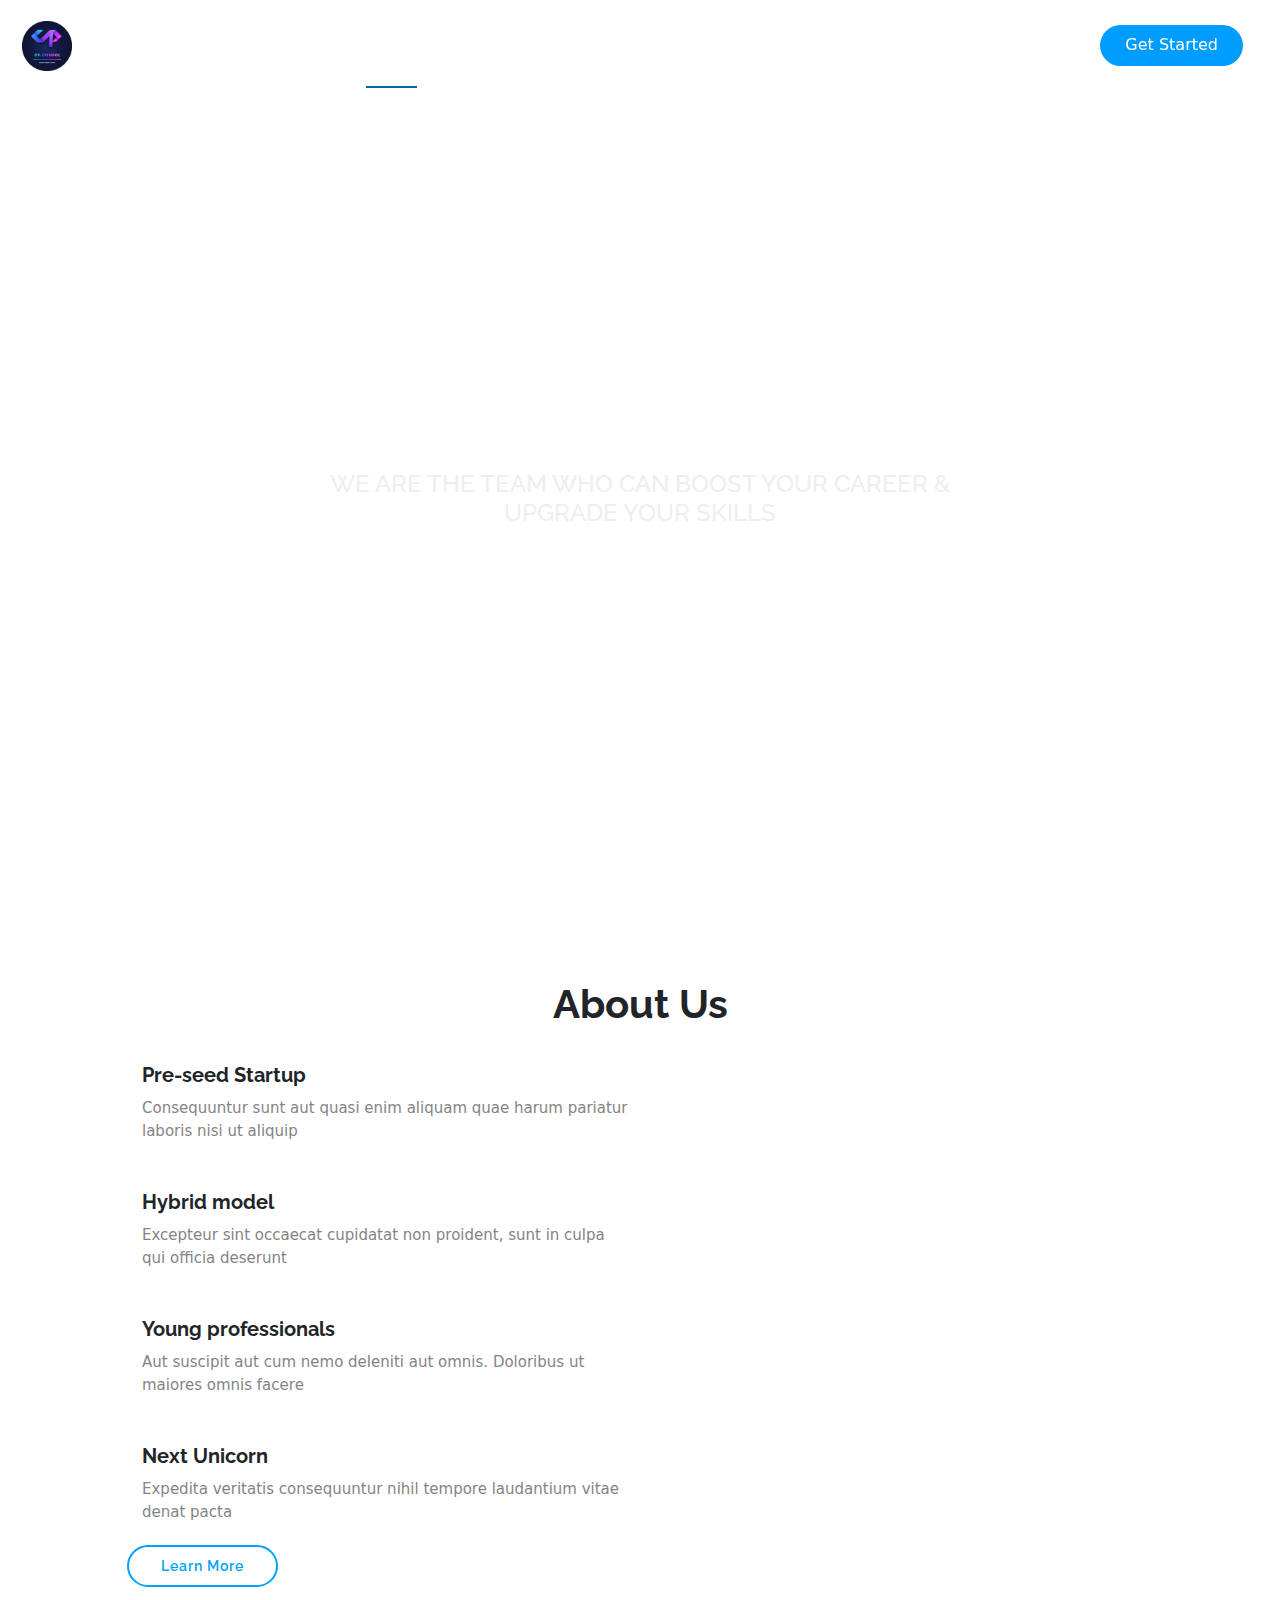
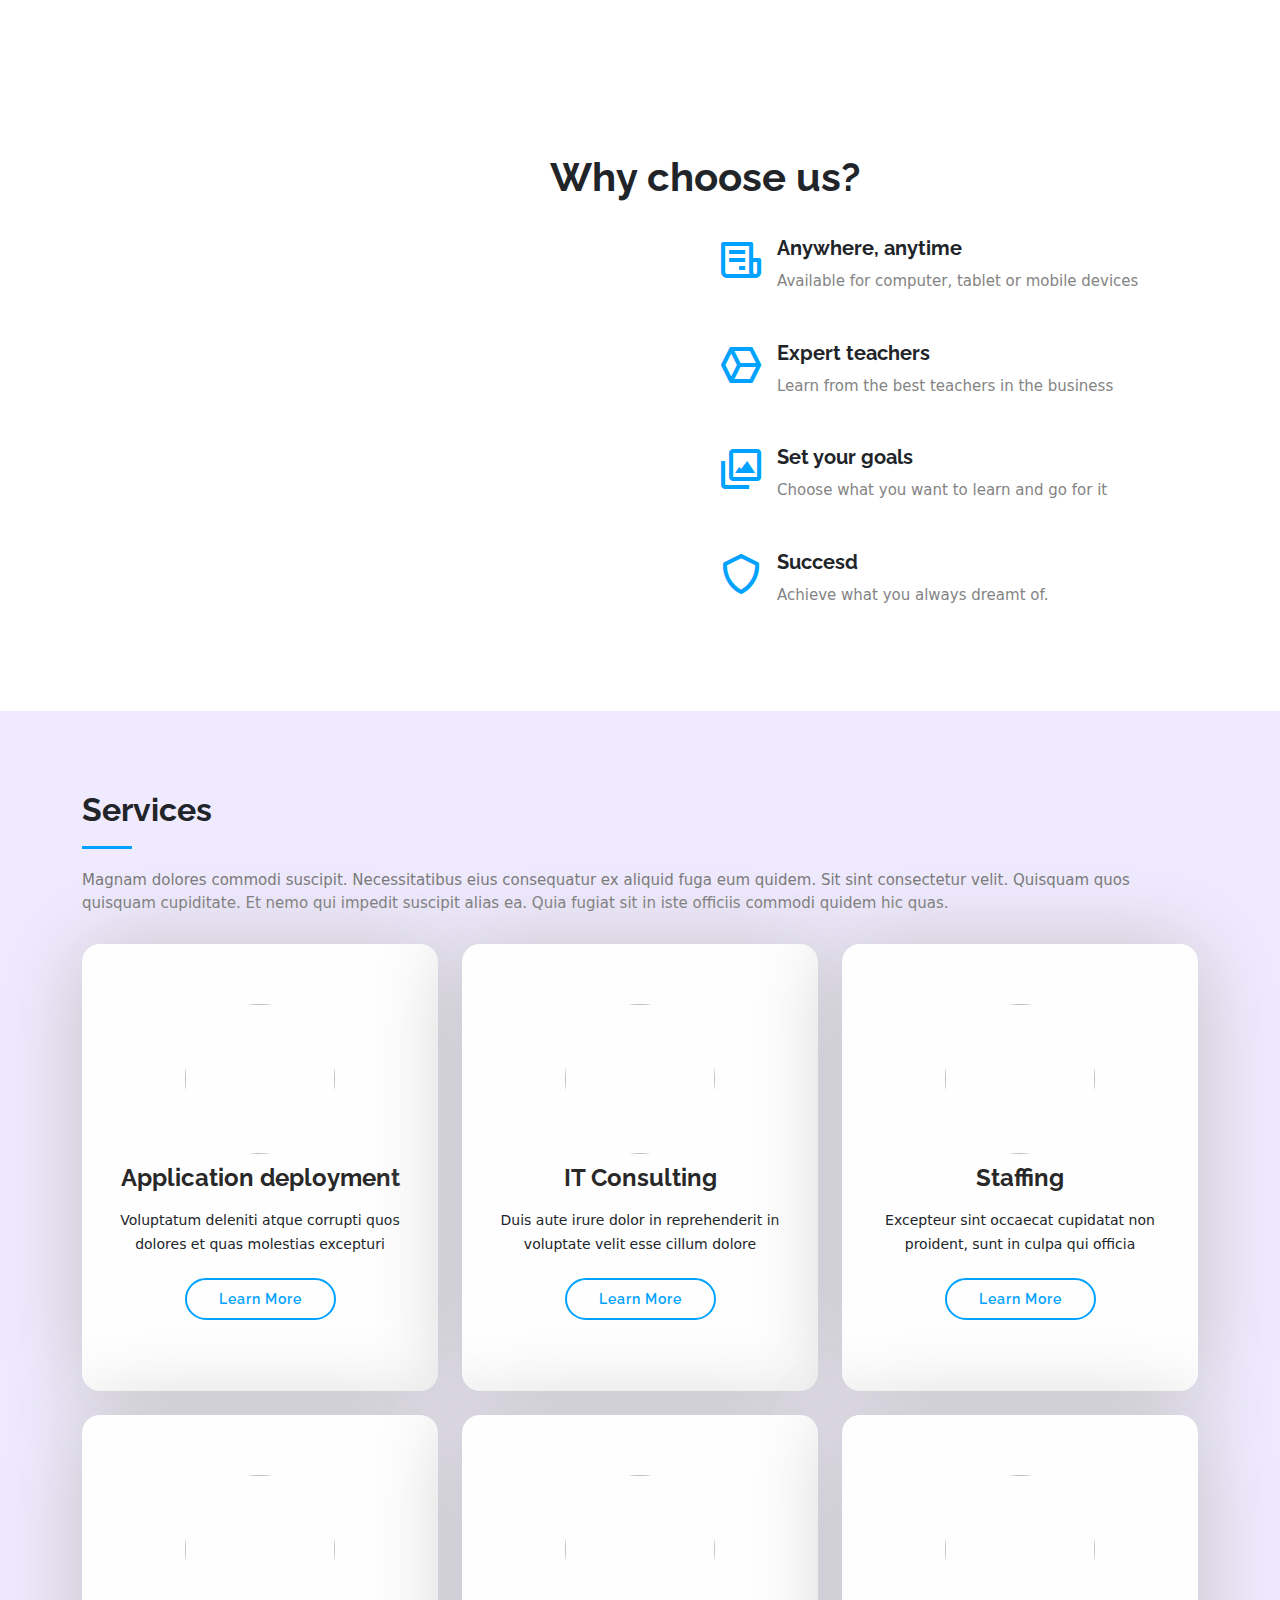
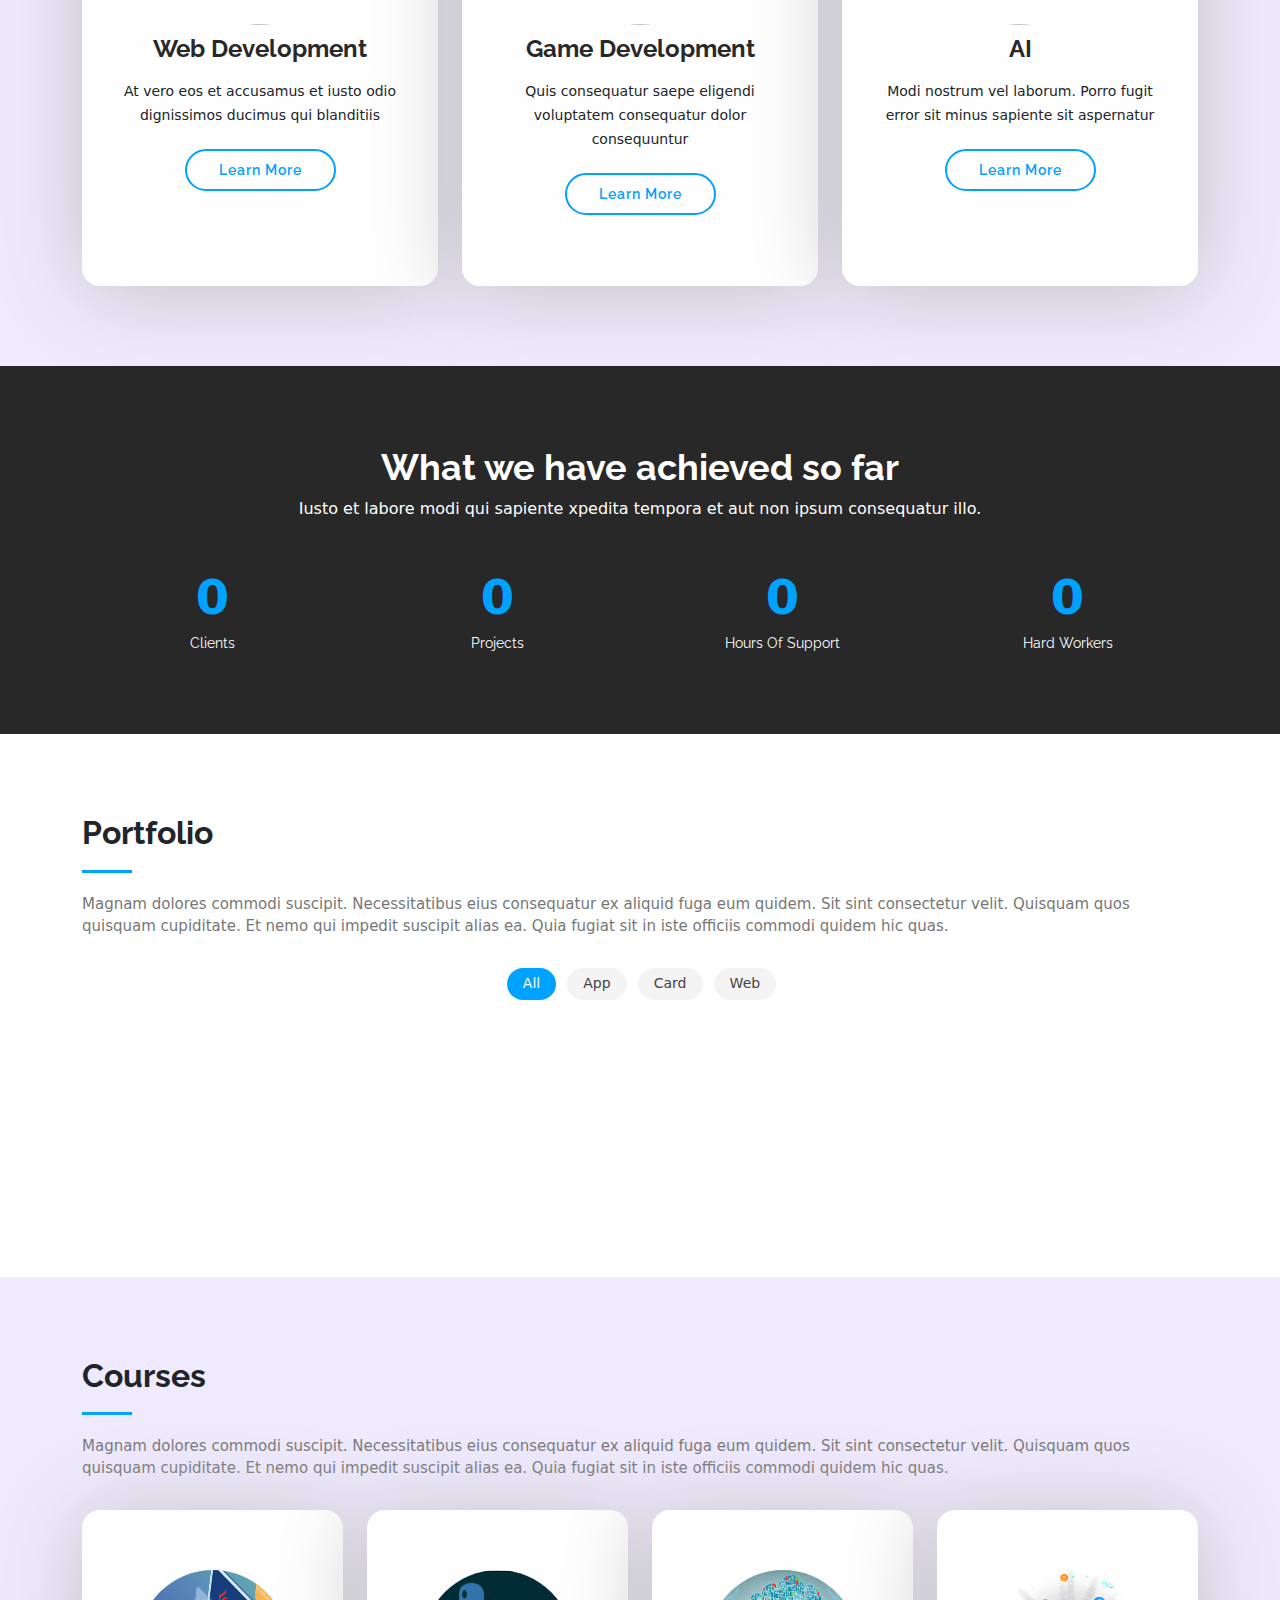
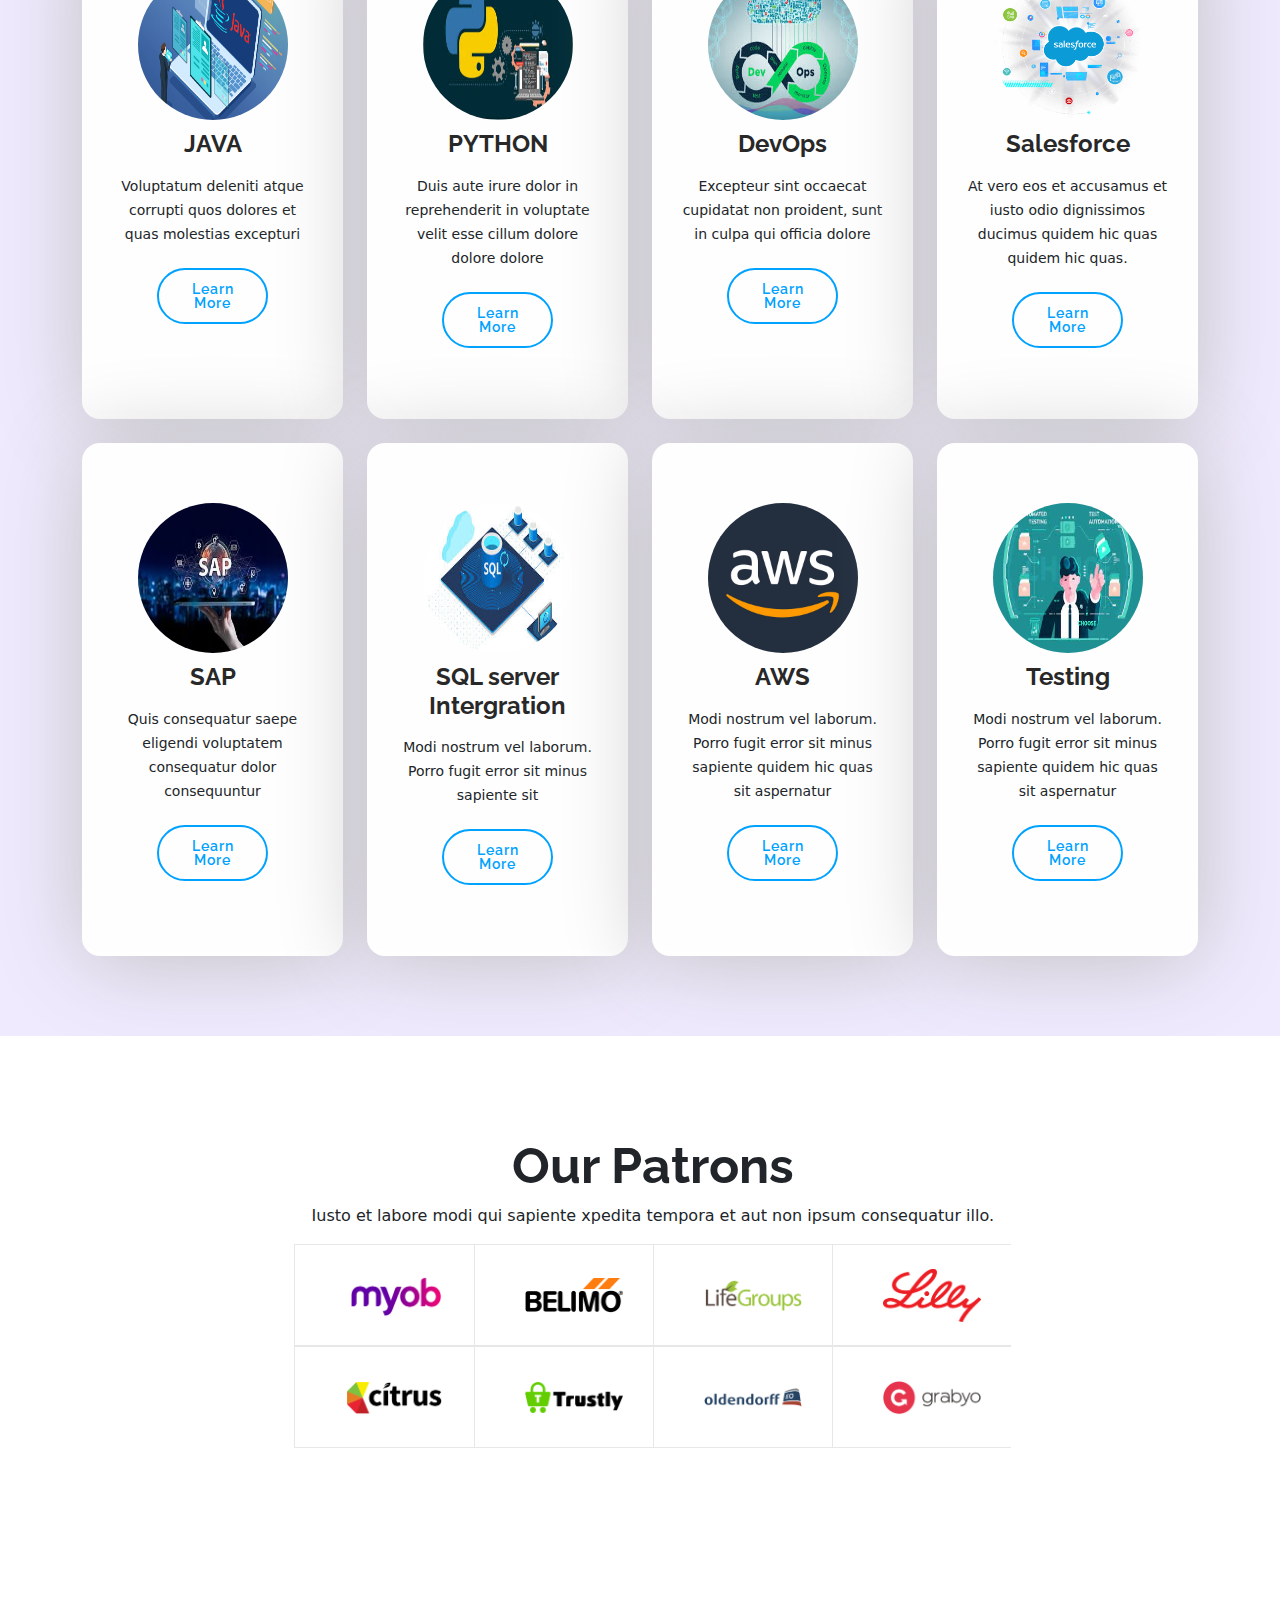
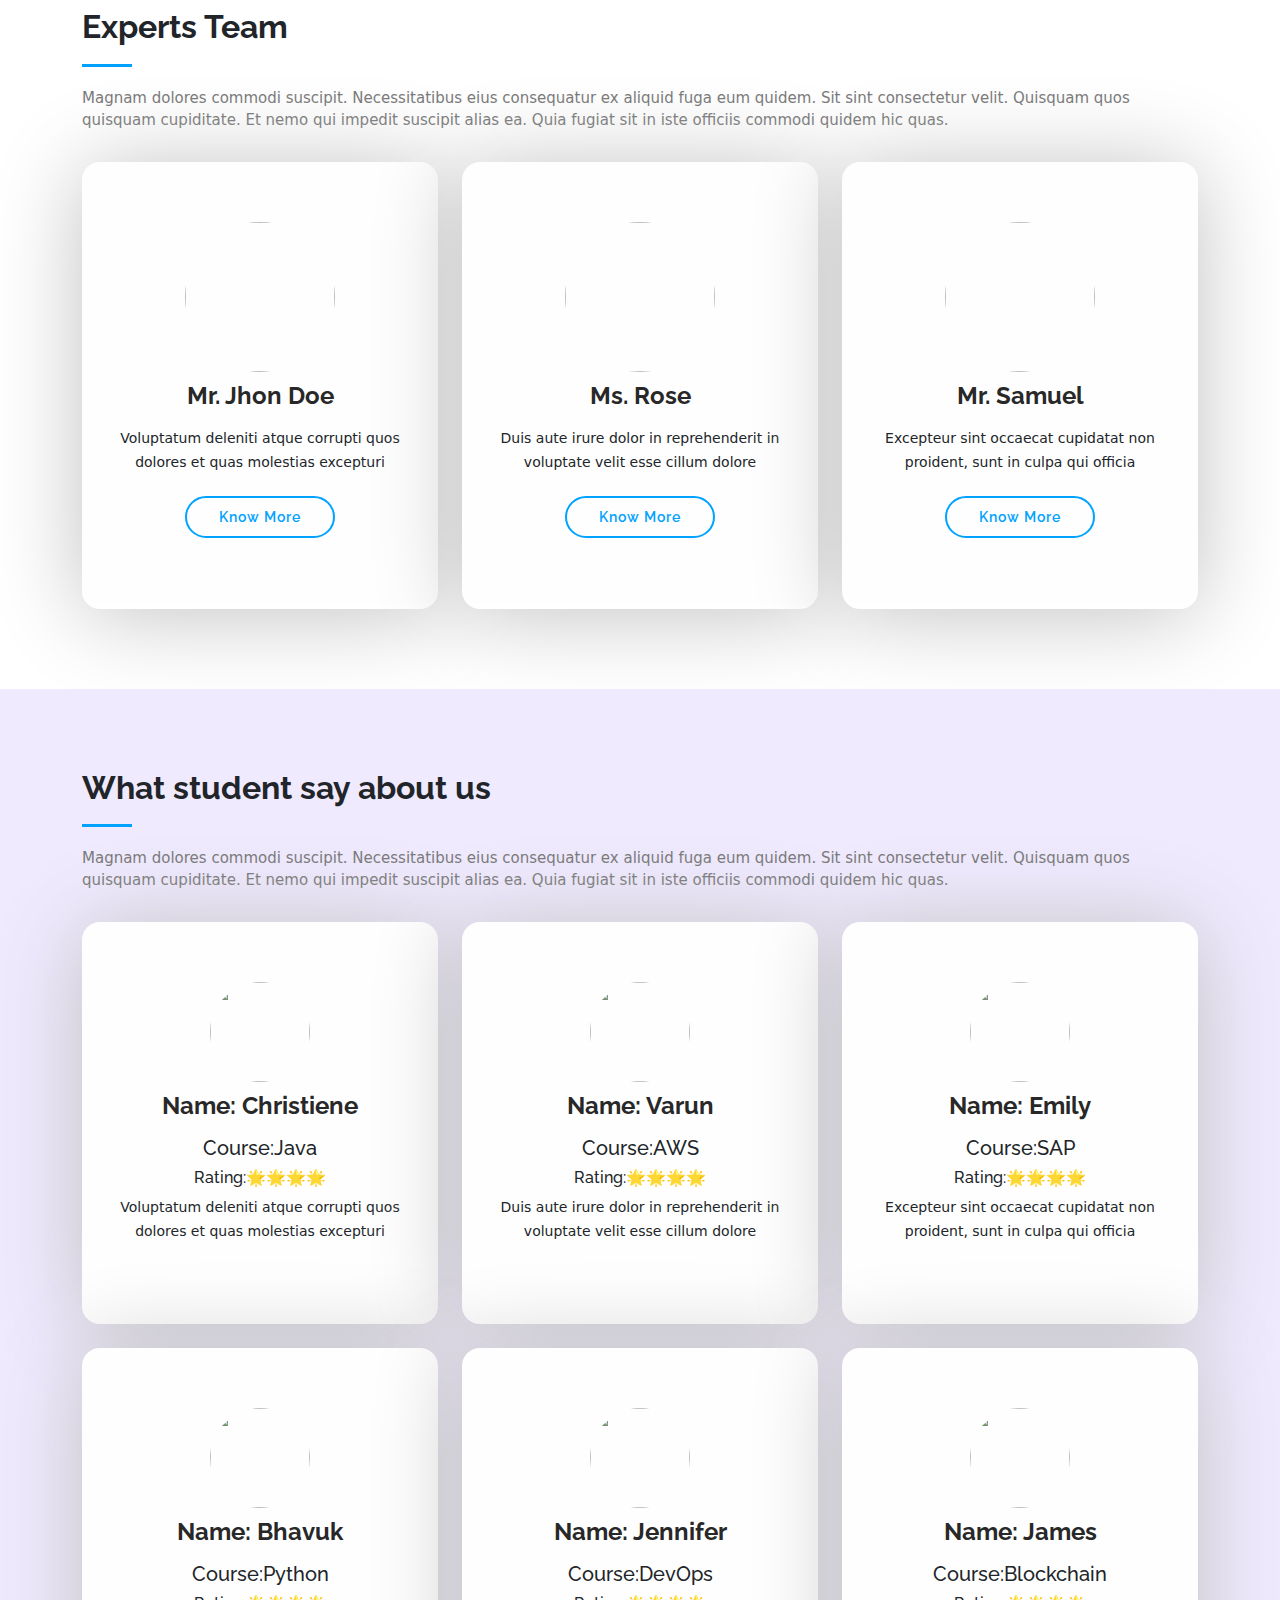
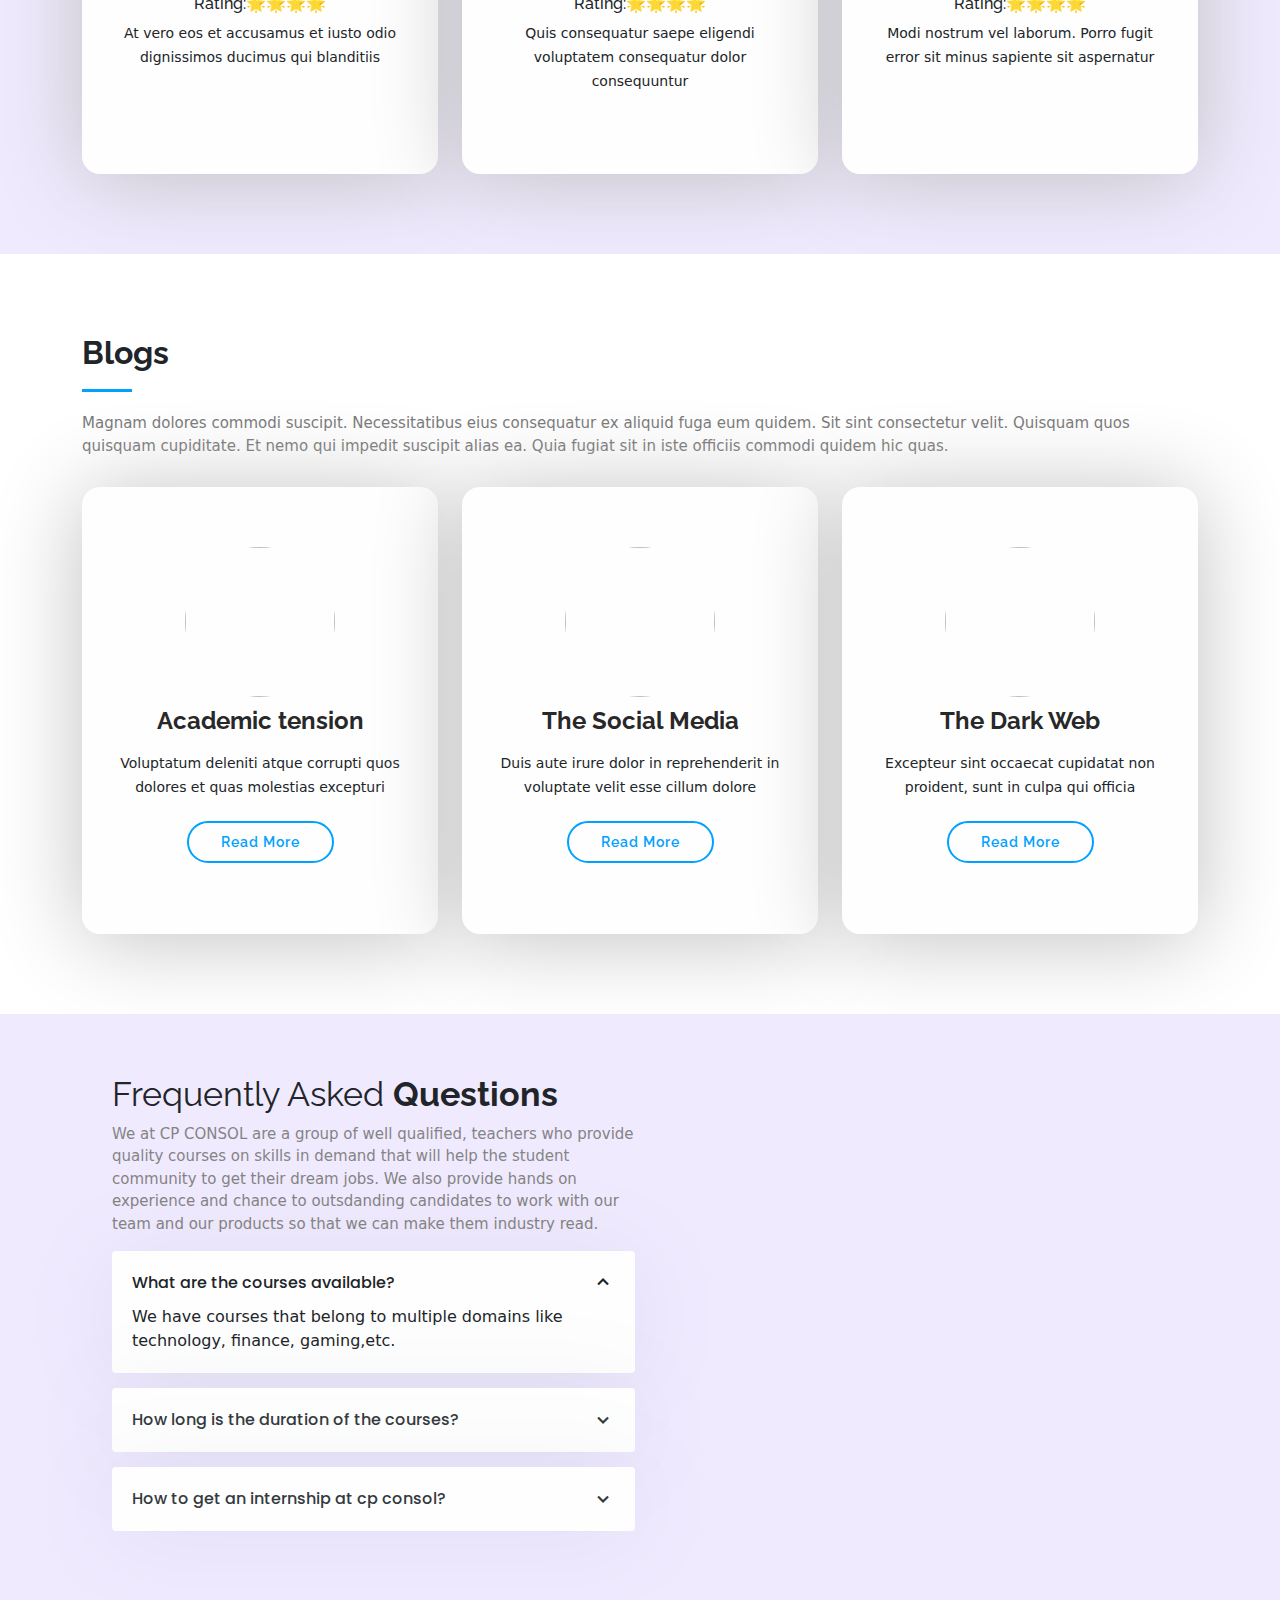
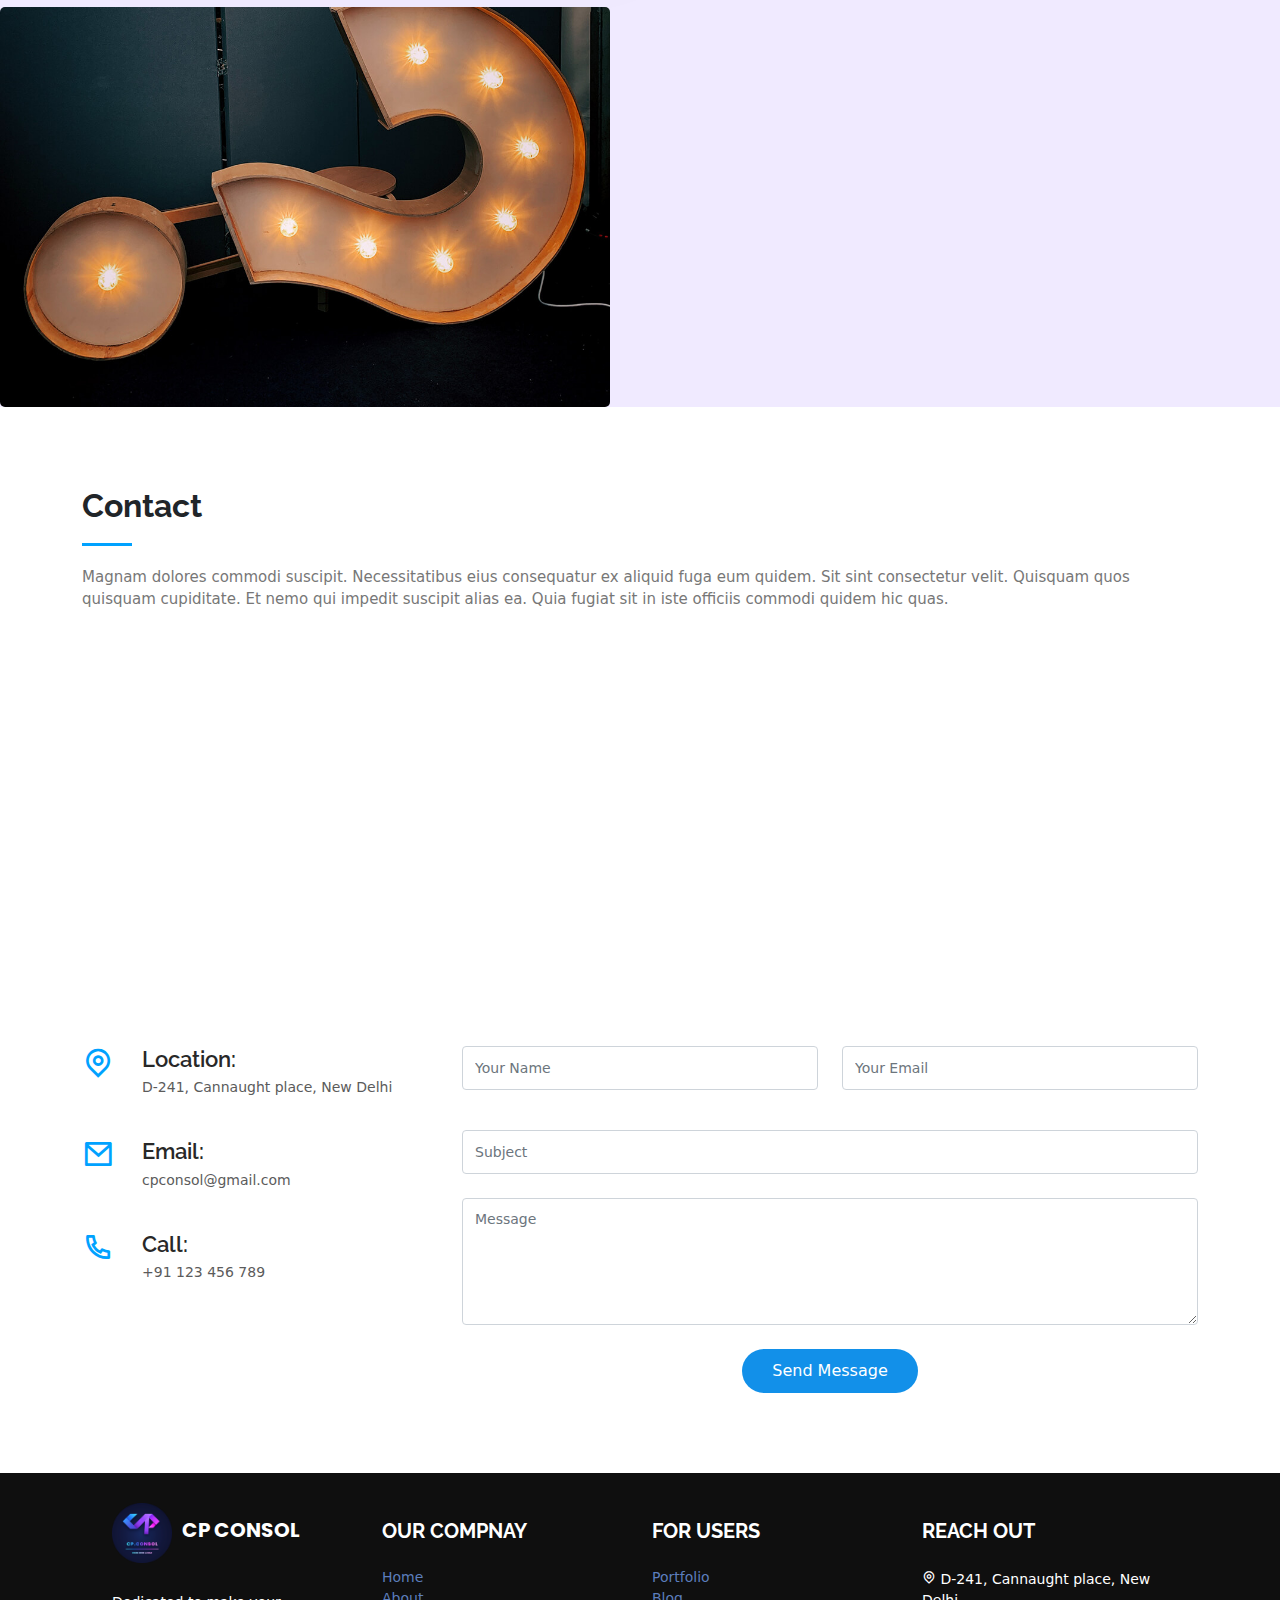
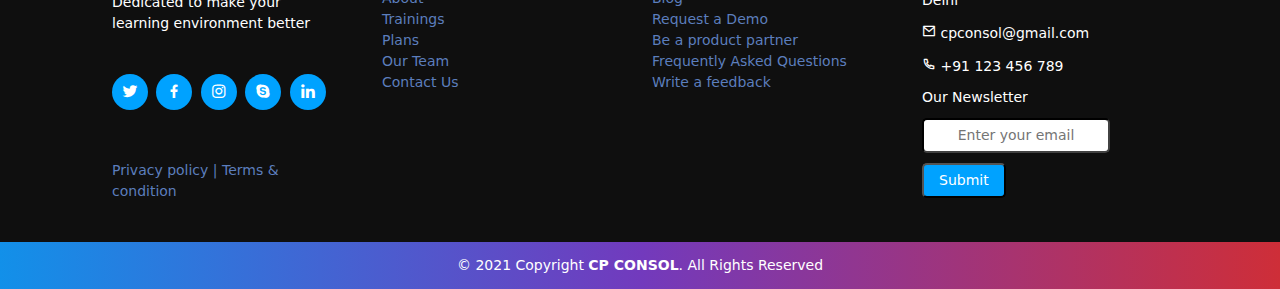
==== index.html @ 265b8305 "Cpconsol" ====
<!DOCTYPE html>
<html lang="en">

<head>
  <meta charset="utf-8">
  <meta content="width=device-width, initial-scale=1.0" name="viewport">

  <title>CPCONSOL</title>
  
  <meta content="" name="description">
  <meta content="" name="keywords">

  <!-- Favicons -->
  <link href="assets/img/cpLogo.png" rel="icon">

  <!-- Google Fonts -->
  <link 
    href="https://fonts.googleapis.com/css?family=Open+Sans:300,300i,400,400i,600,600i,700,700i|Raleway:300,300i,400,400i,500,500i,600,600i,700,700i|Poppins:300,300i,400,400i,500,500i,600,600i,700,700i" 
    rel="stylesheet">
    
    <!-- Bootstrap -->
  <link rel="stylesheet" href="https://maxcdn.bootstrapcdn.com/bootstrap/4.0.0/css/bootstrap.min.css" integrity="sha384-Gn5384xqQ1aoWXA+058RXPxPg6fy4IWvTNh0E263XmFcJlSAwiGgFAW/dAiS6JXm" crossorigin="anonymous">


  <!-- Vendor CSS Files -->


  <link href="assets/vendor/bootstrap/css/bootstrap.min.css" rel="stylesheet">
  <link href="assets/vendor/bootstrap-icons/bootstrap-icons.css" rel="stylesheet">
  <link href="assets/vendor/boxicons/css/boxicons.min.css" rel="stylesheet">
  <link href="assets/vendor/glightbox/css/glightbox.min.css" rel="stylesheet">
  <link href="assets/vendor/remixicon/remixicon.css" rel="stylesheet">
  <link href="assets/vendor/swiper/swiper-bundle.min.css" rel="stylesheet">

  <!-- Template Main CSS File -->
  <link href="assets/css/style.css" rel="stylesheet">

</head>

<body>

  <!-- ======= Header ======= -->
  <header id="header" class="fixed-top ">
    <div class="container-fluid">

      <div class="row " style="margin-bottom: -3px;">
        <div class="col-xl-12 col-xs-4 d-flex justify-content-between ">
          
          <div class="headlogo">
            <a href="index.html" class="logo me-auto me-lg-0"><img src="assets/img/cpLogo.png" alt="" class="img-fluid"></a>
            <h1 class="logo  me-auto me-lg-0"> <a href="index.html">CPCONSOL</a></h1>
          </div>
        

          <nav id="navbar" class="navbar order-last order-lg-0">
            <ul>
              <li><a class="nav-link scrollto active" href="index.html">Home</a></li>
              <li class="dropdown"><a href="#About"><span>About</span> <i class="bi bi-chevron-down"></i></a>
                <ul>
                  <li><a href="#Blog">Who we are</a></li>
                  <li><a href="#Values">Our Firm</a></li>
                  <li><a href="#">Values & Mission</a></li>
                </ul>
              </li>
              <li><a class="nav-link scrollto" href="#services">Services</a></li>
              <li><a class="nav-link scrollto " href="#portfolio">Portfolio</a></li>
              <li class="dropdown"><a href="#"><span>Trainings</span> <i class="bi bi-chevron-down"></i></a>
                <ul>
                  <li><a href="#Courses">Courses</a></li>
                  <li class="dropdown"><a href="#"><span>Deep Drop Down</span> <i class="bi bi-chevron-right"></i></a>
                    <ul>
                      <li><a href="#">Deep Drop Down 1</a></li>
                      <li><a href="#">Deep Drop Down 2</a></li>
                      <li><a href="#">Deep Drop Down 3</a></li>
                      <li><a href="#">Deep Drop Down 4</a></li>
                      <li><a href="#">Deep Drop Down 5</a></li>
                    </ul>
                  </li>
                  <li><a href="#">Drop Down 2</a></li>
                  <li><a href="#">Drop Down 3</a></li>
                  <li><a href="#">Drop Down 4</a></li>
                </ul>
              </li>
              <li><a class="nav-link scrollto" href="#contact">Contact</a></li>
            </ul>
            <i class="bi bi-list mobile-nav-toggle"></i>
          </nav>
          
          <a href="#about" class="get-started-btn scrollto">Get Started</a>
          <!-- <div>
            <input type="checkbox" class="checkbox" id="chk" />
            <label class="label" for="chk">
              <i class="fas fa-moon"></i>
              <i class="fas fa-sun"></i>
              <div class="ball"></div>
            </label>
          </div> -->
          

        </div>
      </div>
      
    </div>
  </header>
    <!-- End Header --> 
    
    <!-- ======= Background image Section ======= -->
    <section id="hero" class="d-flex flex-column justify-content-center hero">
      <div class="container">
        <div class="row justify-content-center">
          <div class="col-xl-8">
            <h1>CPCONSOL</h1>
            <h2>WE ARE THE TEAM WHO CAN BOOST YOUR CAREER & UPGRADE YOUR SKILLS</h2>
            <!-- <a href="https://www.youtube.com/watch?v=jDDaplaOz7Q" class="glightbox play-btn mb-4"></a> -->
          </div>
        </div>
      </div>
    </section>
    <!-- End --> 
    
    <!-- Slider: jUST UNCOMMENT IT AND LOOK  -->

    <!-- <div id="carouselExampleIndicators" class="carousel slide hero " data-ride="carousel">
      <ol class="carousel-indicators">
        <li data-target="#carouselExampleIndicators" data-slide-to="0" class="active"></li>
        <li data-target="#carouselExampleIndicators" data-slide-to="1"></li>
        <li data-target="#carouselExampleIndicators" data-slide-to="2"></li>
      </ol>
      <div class="carousel-inner">
        <div class="carousel-item active">
          <img class="d-block w-100"  style="height: 120vh; width: 120vw "  src="./assets/img/slider/1.jpg" alt="First slide">
        </div>
        <div class="carousel-item">
          <img class="d-block w-100" style="height: 120vh"  src="./assets/img/slider/2.jpg" alt="Second slide">
        </div>
        <div class="carousel-item">
          <img class="d-block w-100"  style="height: 120vh" src="https://images.pexels.com/photos/1205651/pexels-photo-1205651.jpeg?auto=compress&cs=tinysrgb&dpr=2&h=650&w=940" alt="Third slide">
        </div>
      </div>
      <a class="carousel-control-prev" href="#carouselExampleIndicators" role="button" data-slide="prev">
        <span class="carousel-control-prev-icon" aria-hidden="true"></span>
        <span class="sr-only">Previous</span>
      </a>
      <a class="carousel-control-next" href="#carouselExampleIndicators" role="button" data-slide="next">
        <span class="carousel-control-next-icon" aria-hidden="true"></span>
        <span class="sr-only">Next</span>
      </a>
    </div> -->
    
    
    <main id="main">
      
      <!-- ======= our firm Section ======= -->
    <section id="our-firm" class="features">
      <div class="container">
        
        <div class="text-center title" style="margin-bottom: 30px; font-weight: 600;">
          <h1 style="margin-bottom: 30px; font-weight: 700;">About Us</h1> 
        </div>

        <div class="row">
          <div class="col-lg-6 order-2 order-lg-1">
            <div class="icon-box mt-5 mt-lg-0">
              <h4>Pre-seed Startup</h4>
              <p>Consequuntur sunt aut quasi enim aliquam quae harum pariatur laboris nisi ut aliquip</p>
            </div>
            <div class="icon-box mt-5">
              
              <h4>Hybrid model</h4>
              <p>Excepteur sint occaecat cupidatat non proident, sunt in culpa qui officia deserunt</p>
            </div>
            <div class="icon-box mt-5">
              <h4>Young professionals</h4>
              <p>Aut suscipit aut cum nemo deleniti aut omnis. Doloribus ut maiores omnis facere</p>
            </div>
            <div class="icon-box mt-5">
              <h4>Next Unicorn</h4>
              <p>Expedita veritatis consequuntur nihil tempore laudantium vitae denat pacta</p>
            </div>
          </div>
          <div class="image col-lg-6 order-1 order-lg-2" style='background-image: url("https://images.pexels.com/photos/2467506/pexels-photo-2467506.jpeg?auto=compress&cs=tinysrgb&dpr=2&h=650&w=940");'></div>
        </div>
        <a href="about.html" class="btn-learn-more">Learn More</a>
      </div>
    </section>
    <!-- End firm Section -->

          <!-- ======= Values Section ======= -->
      <section id="Values" class="features" style="margin-left: 130px;">
        <div class="container"  >
          
          <div class="text-center title" style="margin-bottom: 30px; font-weight: 600;">
            <h1 style="margin-bottom: 30px; font-weight: 700;">Why choose us?</h1> 
          </div>
  
          <div class="row">
            <div class="image col-lg-6 " style='background-image: url("https://images.pexels.com/photos/3862618/pexels-photo-3862618.jpeg?auto=compress&cs=tinysrgb&dpr=2&h=650&w=940"); '></div>
            <div class="col-lg-6 ">
              <div class="icon-box mt-5 mt-lg-0">
                <i class="bx bx-receipt"></i>
                <h4>Anywhere, anytime</h4>
                <p>Available for computer, tablet or mobile devices</p>
              </div>
              <div class="icon-box mt-5">
                <i class="bx bx-cube-alt"></i>
                <h4>Expert teachers</h4>
                <p>Learn from the best teachers in the business</p>
              </div>
              <div class="icon-box mt-5">
                <i class="bx bx-images"></i>
                <h4>Set your goals</h4>
                <p>Choose what you want to learn and go for it</p>
              </div>
              <div class="icon-box mt-5">
                <i class="bx bx-shield"></i>
                <h4>Succesd</h4>
                <p>Achieve what you always dreamt of.</p>
              </div>
            </div>
          </div>
  
        </div>
      </section><!-- End Values Section -->

      
  <!-- ======= Services Section ======= -->
    <section id="services" class="services">
      <div class="container">
        
        <div class="section-title">
          <h2>Services</h2>
          <p>Magnam dolores commodi suscipit. Necessitatibus eius consequatur ex aliquid fuga eum quidem. Sit sint consectetur velit. Quisquam quos quisquam cupiditate. Et nemo qui impedit suscipit alias ea. Quia fugiat sit in iste officiis commodi quidem hic quas.</p>
        </div>
        
        <div class="row">
          <div class="col-lg-4 col-md-6 d-flex align-items-stretch">
            <div class="icon-box">
              <img src="https://images.pexels.com/photos/925786/pexels-photo-925786.jpeg?auto=compress&cs=tinysrgb&dpr=2&h=650&w=940" style="width: 150px; height: 150px; border-radius: 50%; justify-content: center; margin-bottom: 10px;" alt="">
              <h4><a href="">Application deployment</a></h4>
              <p>Voluptatum deleniti atque corrupti quos dolores et quas molestias excepturi</p>
              <a href="#" class="btn-learn-more learMore">Learn More</a>
            </div>
          </div>

          <div class="col-lg-4 col-md-6 d-flex align-items-stretch mt-4 mt-md-0">
            <div class="icon-box">
              <img src="https://images.unsplash.com/photo-1560264280-88b68371db39?ixlib=rb-1.2.1&ixid=MnwxMjA3fDB8MHxwaG90by1wYWdlfHx8fGVufDB8fHx8&auto=format&fit=crop&w=1170&q=80" style="width: 150px; height: 150px; border-radius: 50%; justify-content: center; margin-bottom: 10px;" alt="">
              <h4><a href="">IT Consulting</a></h4>
              <p>Duis aute irure dolor in reprehenderit in voluptate velit esse cillum dolore</p>
              <a href="#" class="btn-learn-more learMore">Learn More</a>
            </div>
          </div>

          <div class="col-lg-4 col-md-6 d-flex align-items-stretch mt-4 mt-lg-0">
            <div class="icon-box">
              <img src="https://images.pexels.com/photos/3183197/pexels-photo-3183197.jpeg?auto=compress&cs=tinysrgb&dpr=2&h=650&w=940" style="width: 150px; height: 150px; border-radius: 50%; justify-content: center; margin-bottom: 10px;" alt="">
              <h4><a href="">Staffing</a></h4>
              <p>Excepteur sint occaecat cupidatat non proident, sunt in culpa qui officia</p>
              <a href="#" class="btn-learn-more learMore">Learn More</a>
            </div>
          </div>

          <div class="col-lg-4 col-md-6 d-flex align-items-stretch mt-4">
            <div class="icon-box">
              <img src="https://images.pexels.com/photos/326501/pexels-photo-326501.jpeg?auto=compress&cs=tinysrgb&dpr=2&h=650&w=940" style="width: 150px; height: 150px; border-radius: 50%; justify-content: center; margin-bottom: 10px;" alt="">
              <h4><a href="">Web Development</a></h4>
              <p>At vero eos et accusamus et iusto odio dignissimos ducimus qui blanditiis</p>
              <a href="#" class="btn-learn-more learMore">Learn More</a>
            </div>
          </div>

          <div class="col-lg-4 col-md-6 d-flex align-items-stretch mt-4">
            <div class="icon-box">
              <img src="https://images.pexels.com/photos/735911/pexels-photo-735911.jpeg?auto=compress&cs=tinysrgb&dpr=2&h=650&w=940" style="width: 150px; height: 150px; border-radius: 50%; justify-content: center; margin-bottom: 10px;" alt="">
              <h4><a href="">Game Development</a></h4>
              <p>Quis consequatur saepe eligendi voluptatem consequatur dolor consequuntur</p>
              <a href="#" class="btn-learn-more learMore">Learn More</a>
            </div>
          </div>

          <div class="col-lg-4 col-md-6 d-flex align-items-stretch mt-4">
            <div class="icon-box">
                <img src="https://images.pexels.com/photos/2599244/pexels-photo-2599244.jpeg?auto=compress&cs=tinysrgb&dpr=2&h=650&w=940" style="width: 150px; height: 150px; border-radius: 50%; justify-content: center; margin-bottom: 10px;" alt="">
              <h4><a href="">AI</a></h4>
              <p>Modi nostrum vel laborum. Porro fugit error sit minus sapiente sit aspernatur</p>
              <a href="#" class="btn-learn-more learMore">Learn More</a>
            </div>
          </div>

        </div>

      </div>
    </section><!-- End Services Section -->

    <!-- ======= Counts Section ======= -->
    <section id="counts" class="counts">
      <div class="container">

        <div class="text-center title">
          <h3>What we have achieved so far</h3>
          <p>Iusto et labore modi qui sapiente xpedita tempora et aut non ipsum consequatur illo.</p>
        </div>

        <div class="row counters position-relative">

          <div class="col-lg-3 col-6 text-center">
            <span data-purecounter-start="0" data-purecounter-end="232" data-purecounter-duration="1" class="purecounter"></span>
            <p>Clients</p>
          </div>

          <div class="col-lg-3 col-6 text-center">
            <span data-purecounter-start="0" data-purecounter-end="521" data-purecounter-duration="1" class="purecounter"></span>
            <p>Projects</p>
          </div>

          <div class="col-lg-3 col-6 text-center">
            <span data-purecounter-start="0" data-purecounter-end="1463" data-purecounter-duration="1" class="purecounter"></span>
            <p>Hours Of Support</p>
          </div>

          <div class="col-lg-3 col-6 text-center">
            <span data-purecounter-start="0" data-purecounter-end="15" data-purecounter-duration="1" class="purecounter"></span>
            <p>Hard Workers</p>
          </div>

        </div>

      </div>
    </section><!-- End Counts Section -->    


    <!-- ======= Portfolio Section ======= -->
    <section id="portfolio" class="portfolio">
      <div class="container">

        <div class="section-title">
          <h2>Portfolio</h2>
          <p>Magnam dolores commodi suscipit. Necessitatibus eius consequatur ex aliquid fuga eum quidem. Sit sint consectetur velit. Quisquam quos quisquam cupiditate. Et nemo qui impedit suscipit alias ea. Quia fugiat sit in iste officiis commodi quidem hic quas.</p>
        </div>

        <div class="row">
          <div class="col-lg-12 d-flex justify-content-center">
            <ul id="portfolio-flters">
              <li data-filter="*" class="filter-active">All</li>
              <li data-filter=".filter-app">App</li>
              <li data-filter=".filter-card">Card</li>
              <li data-filter=".filter-web">Web</li>
            </ul>
          </div>
        </div>

        <div class="row portfolio-container">

          <div class="col-lg-4 col-md-6 portfolio-item filter-app">
            <img src="https://images.unsplash.com/photo-1545235617-9465d2a55698?ixlib=rb-1.2.1&ixid=MnwxMjA3fDB8MHxwaG90by1wYWdlfHx8fGVufDB8fHx8&auto=format&fit=crop&w=880&q=80" class="img-fluid" alt="">
            <div class="portfolio-info">
              <h4>App 1</h4>
              <p>App</p>
              <a href="https://images.unsplash.com/photo-1545235617-9465d2a55698?ixlib=rb-1.2.1&ixid=MnwxMjA3fDB8MHxwaG90by1wYWdlfHx8fGVufDB8fHx8&auto=format&fit=crop&w=880&q=80" data-gallery="portfolioGallery" class="portfolio-lightbox preview-link" title="App 1"><i class="bx bx-plus"></i></a>
              <a href="portfolioApp.html" class="details-link" title="More Details"><i class="bx bx-link"></i></a>
            </div>
          </div>

          <div class="col-lg-4 col-md-6 portfolio-item filter-web">
            <img src="https://images.unsplash.com/photo-1635501300433-ed4e02fce51c?ixlib=rb-1.2.1&ixid=MnwxMjA3fDB8MHxwaG90by1wYWdlfHx8fGVufDB8fHx8&auto=format&fit=crop&w=880&q=80" class="img-fluid" alt="">
            <div class="portfolio-info">
              <h4>Web 3</h4>
              <p>Web</p>
              <a href="https://images.unsplash.com/photo-1635501300433-ed4e02fce51c?ixlib=rb-1.2.1&ixid=MnwxMjA3fDB8MHxwaG90by1wYWdlfHx8fGVufDB8fHx8&auto=format&fit=crop&w=880&q=80" data-gallery="portfolioGallery" class="portfolio-lightbox preview-link" title="Web 3"><i class="bx bx-plus"></i></a>
              <a href="portfolioWeb.html" class="details-link" title="More Details"><i class="bx bx-link"></i></a>
            </div>
          </div>

          <div class="col-lg-4 col-md-6 portfolio-item filter-app">
            <img src="https://images.pexels.com/photos/7788009/pexels-photo-7788009.jpeg?auto=format&fit=crop&w=880&q=80" class="img-fluid" alt="">
            <div class="portfolio-info">
              <h4>App 2</h4>
              <p>App</p>
              <a href="https://images.pexels.com/photos/7788009/pexels-photo-7788009.jpeg?auto=format&fit=crop&w=880&q=80" data-gallery="portfolioGallery" class="portfolio-lightbox preview-link" title="App 2"><i class="bx bx-plus"></i></a>
              <a href="portfolioApp.html" class="details-link" title="More Details"><i class="bx bx-link"></i></a>
            </div>
          </div>

          <div class="col-lg-4 col-md-6 portfolio-item filter-card">
            <img src="https://images.pexels.com/photos/3861958/pexels-photo-3861958.jpeg?auto=compress&cs=tinysrgb&dpr=2&h=650&w=940" class="img-fluid" alt="">
            <div class="portfolio-info">
              <h4>Blockchain 1</h4>
              <p>Blockchain</p>
              <a href="assets/img/portfolio/portfolio-4.jpg" data-gallery="portfolioGallery" class="portfolio-lightbox preview-link" title="Card 2"><i class="bx bx-plus"></i></a>
              <a href="portfolioblock.html" class="details-link" title="More Details"><i class="bx bx-link"></i></a>
            </div>
          </div>

          <div class="col-lg-4 col-md-6 portfolio-item filter-web">
            <img src="https://images.pexels.com/photos/2007647/pexels-photo-2007647.jpeg?auto=compress&cs=tinysrgb&dpr=2&h=650&w=940" class="img-fluid" alt="">
            <div class="portfolio-info">
              <h4>Web 2</h4>
              <p>Web</p>
              <a href="assets/img/portfolio/portfolio-5.jpg" data-gallery="portfolioGallery" class="portfolio-lightbox preview-link" title="Web 2"><i class="bx bx-plus"></i></a>
              <a href="portfolioWeb.html" class="details-link" title="More Details"><i class="bx bx-link"></i></a>
            </div>
          </div>

          <div class="col-lg-4 col-md-6 portfolio-item filter-app">
            <img src="https://images.pexels.com/photos/241544/pexels-photo-241544.jpeg?auto=compress&cs=tinysrgb&dpr=2&h=650&w=940" class="img-fluid" alt="">
            <div class="portfolio-info">
              <h4>App 3</h4>
              <p>App</p>
              <a href="https://images.pexels.com/photos/241544/pexels-photo-241544.jpeg?auto=compress&cs=tinysrgb&dpr=2&h=650&w=940" data-gallery="portfolioGallery" class="portfolio-lightbox preview-link" title="App 3"><i class="bx bx-plus"></i></a>
              <a href="portfolioApp.html" class="details-link" title="More Details"><i class="bx bx-link"></i></a>
            </div>
          </div>

          <div class="col-lg-4 col-md-6 portfolio-item filter-card">
            <img src="https://images.pexels.com/photos/716276/pexels-photo-716276.jpeg?auto=compress&cs=tinysrgb&dpr=2&h=650&w=940" class="img-fluid" alt="">
            <div class="portfolio-info">
              <h4>Blockchain 2</h4>
              <p>Blockchain</p>
              <a href="https://images.pexels.com/photos/716276/pexels-photo-716276.jpeg?auto=compress&cs=tinysrgb&dpr=2&h=650&w=940" data-gallery="portfolioGallery" class="portfolio-lightbox preview-link" title="Card 1"><i class="bx bx-plus"></i></a>
              <a href="portfolioblock.html" class="details-link" title="More Details"><i class="bx bx-link"></i></a>
            </div>
          </div>

          <div class="col-lg-4 col-md-6 portfolio-item filter-card">
            <img src="https://images.pexels.com/photos/1181406/pexels-photo-1181406.jpeg?auto=compress&cs=tinysrgb&dpr=2&h=650&w=940" class="img-fluid" alt="">
            <div class="portfolio-info">
              <h4>Blockchain 3</h4>
              <p>Blockchain</p>
              <a href="assets/img/portfolio/portfolio-8.jpg" data-gallery="portfolioGallery" class="portfolio-lightbox preview-link" title="Card 3"><i class="bx bx-plus"></i></a>
              <a href="portfolioblock.html" class="details-link" title="More Details"><i class="bx bx-link"></i></a>
            </div>
          </div>

          <div class="col-lg-4 col-md-6 portfolio-item filter-web">
            <img src="https://images.pexels.com/photos/3912477/pexels-photo-3912477.jpeg?auto=compress&cs=tinysrgb&dpr=2&h=650&w=940" class="img-fluid" alt="">
            <div class="portfolio-info">
              <h4>Web 1</h4>
              <p>Web</p>
              <a href="assets/img/portfolio/portfolio-9.jpg" data-gallery="portfolioGallery" class="portfolio-lightbox preview-link" title="Web 3"><i class="bx bx-plus"></i></a>
                <a href="portfolioWeb.html" class="details-link" title="More Details"><i class="bx bx-link"></i></a>
            </div>
          </div>

        </div>

      </div>
    </section><!-- End Portfolio Section -->

     <!-- ======= Courses Section ======= -->
     <section id="Courses" class="services">
      <div class="container">

        <div class="section-title">
          <h2>Courses</h2>
          <p>Magnam dolores commodi suscipit. Necessitatibus eius consequatur ex aliquid fuga eum quidem. Sit sint consectetur velit. Quisquam quos quisquam cupiditate. Et nemo qui impedit suscipit alias ea. Quia fugiat sit in iste officiis commodi quidem hic quas.</p>
        </div>

        <div class="row">
          <div class="col-lg-3 col-md-6 d-flex align-items-stretch">
            <div class="icon-box">
              <img src="./assets/img/courses/Java.png" style="width: 150px; height: 150px; border-radius: 50%; justify-content: center; margin-bottom: 10px;" alt="">
              <h4><a href="">JAVA</a></h4>
              <p>Voluptatum deleniti atque corrupti quos dolores et quas molestias excepturi</p>
              <a href="Trainings-Java.html" class="btn-learn-more learMore">Learn More</a>
            </div>
          </div>

          <div class="col-lg-3 col-md-6 d-flex align-items-stretch mt-4 mt-md-0">
            <div class="icon-box">
              <img src="./assets/img/courses/Python.jpg" style="width: 150px; height: 150px; border-radius: 50%; justify-content: center; margin-bottom: 10px;" alt="">
              <h4><a href="">PYTHON</a></h4>
              <p>Duis aute irure dolor in reprehenderit in voluptate velit esse cillum  dolore dolore dolore</p>
              <a href="Trainings-Python.html" class="btn-learn-more learMore">Learn More</a>
            </div>
          </div>

          <div class="col-lg-3 col-md-6 d-flex align-items-stretch mt-4 mt-lg-0">
            <div class="icon-box">
              <img src="./assets/img/courses/Devops.jpg" style="width: 150px; height: 150px; border-radius: 50%; justify-content: center; margin-bottom: 10px;" alt="">
              <h4><a href="">DevOps</a></h4>
              <p>Excepteur sint occaecat cupidatat non proident, sunt in culpa qui officia dolore</p>
              <a href="Trainings-DevOps.html" class="btn-learn-more learMore">Learn More</a>
            </div>
          </div>

          <div class="col-lg-3 col-md-6 d-flex align-items-stretch mt-4 mt-lg-0">
            <div class="icon-box">
              <img src="./assets/img/courses/Salesforce.png" style="width: 150px; height: 150px; border-radius: 50%; justify-content: center; margin-bottom: 10px;" alt="">
              <h4><a href="">Salesforce</a></h4>
              <p>At vero eos et accusamus et iusto odio dignissimos ducimus quidem hic quas quidem hic quas.</p>
              <a href="Trainings-Salesforce.html" class="btn-learn-more learMore">Learn More</a>
            </div>
          </div>

          <div class="col-lg-3 col-md-6 d-flex align-items-stretch mt-4">
            <div class="icon-box">
              <img src="./assets/img/courses/SAP.jpg" style="width: 150px; height: 150px; border-radius: 50%; justify-content: center; margin-bottom: 10px;" alt="">
              <h4><a href="">SAP</a></h4>
              <p>Quis consequatur saepe eligendi voluptatem consequatur  dolor consequuntur</p>
              <a href="Trainings-SAP.html" class="btn-learn-more learMore">Learn More</a>
            </div>
          </div>

          <div class="col-lg-3 col-md-6 d-flex align-items-stretch mt-4">
            <div class="icon-box">
              <img src="./assets/img/courses/sql.jfif" style="width: 150px; height: 150px; border-radius: 50%; justify-content: center; margin-bottom: 10px;" alt="">
              <h4><a href="">SQL server Intergration</a></h4>
              <p>Modi nostrum vel laborum. Porro fugit error sit minus sapiente sit</p>
              <a href="Trainings-SQL.html" class="btn-learn-more learMore">Learn More</a>
            </div>
          </div>
          
          <div class="col-lg-3 col-md-6 d-flex align-items-stretch mt-4">
            <div class="icon-box">
              <img src="./assets/img/courses/aws.jpg" style="width: 150px; height: 150px; border-radius: 50%; justify-content: center; margin-bottom: 10px;" alt="">
              <h4><a href="">AWS</a></h4>
              <p>Modi nostrum vel laborum. Porro fugit error sit minus sapiente quidem hic quas sit aspernatur</p>
              <a href="Trainings-Aws.html" class="btn-learn-more learMore">Learn More</a>
            </div>
          </div>
          
          <div class="col-lg-3 col-md-6 d-flex align-items-stretch mt-4">
            <div class="icon-box">
              <img src="./assets/img/courses/testing.jfif" style="width: 150px; height: 150px; border-radius: 50%; justify-content: center; margin-bottom: 10px;" alt="">
              <h4><a href="">Testing</a></h4>
              <p>Modi nostrum vel laborum. Porro fugit error sit minus sapiente quidem hic quas sit aspernatur</p>
              <a href="Trainings-Testing.html" class="btn-learn-more learMore">Learn More</a>
            </div>
          </div>

        </div>

      </div>
    </section><!-- End Courses Section -->

       <!-- ======= Clients Section ======= -->
    <section id="clients" class="clients">
      <div class="container">
        
        <div class="text-center title">
          <h1>Our Patrons</h1>
          <p>Iusto et labore modi qui sapiente xpedita tempora et aut non ipsum consequatur illo.</p>
        </div>
        <div class="row no-gutters clients-wrap clearfix wow fadeInUp">

          <div class="col-lg-3 col-md-4 col-xs-6">
            <div class="client-logo">
              <img src="assets/img/clients/client-1.png" class="img-fluid" alt="">
            </div>
          </div>

          <div class="col-lg-3 col-md-4 col-xs-6">
            <div class="client-logo">
              <img src="assets/img/clients/client-2.png" class="img-fluid" alt="">
            </div>
          </div>

          <div class="col-lg-3 col-md-4 col-xs-6">
            <div class="client-logo">
              <img src="assets/img/clients/client-3.png" class="img-fluid" alt="">
            </div>
          </div>

          <div class="col-lg-3 col-md-4 col-xs-6">
            <div class="client-logo">
              <img src="assets/img/clients/client-4.png" class="img-fluid" alt="">
            </div>
          </div>

          <div class="col-lg-3 col-md-4 col-xs-6">
            <div class="client-logo">
              <img src="assets/img/clients/client-5.png" class="img-fluid" alt="">
            </div>
          </div>

          <div class="col-lg-3 col-md-4 col-xs-6">
            <div class="client-logo">
              <img src="assets/img/clients/client-6.png" class="img-fluid" alt="">
            </div>
          </div>

          <div class="col-lg-3 col-md-4 col-xs-6">
            <div class="client-logo">
              <img src="assets/img/clients/client-7.png" class="img-fluid" alt="">
            </div>
          </div>

          <div class="col-lg-3 col-md-4 col-xs-6">
            <div class="client-logo">
              <img src="assets/img/clients/client-8.png" class="img-fluid" alt="">
            </div>
          </div>

        </div>

      </div>
    </section><!-- End Clients Section -->


    <!-- Team -->
    <section id="team" class="team services">
      <div class="container">

        <div class="section-title">
          <h2>Experts Team</h2>
          <p>Magnam dolores commodi suscipit. Necessitatibus eius consequatur ex aliquid fuga eum quidem. Sit sint consectetur velit. Quisquam quos quisquam cupiditate. Et nemo qui impedit suscipit alias ea. Quia fugiat sit in iste officiis commodi quidem hic quas.</p>
        </div>

        <div class="row">
          <div class="col-lg-4 col-md-6 d-flex align-items-stretch">
            <div class="icon-box">
              <img src="https://images.pexels.com/photos/220453/pexels-photo-220453.jpeg?auto=compress&cs=tinysrgb&dpr=2&h=650&w=940" style="width: 150px; height: 150px; border-radius: 50%; justify-content: center; margin-bottom: 10px;" alt="">
              <h4><a href="">Mr. Jhon Doe</a></h4>
              <p>Voluptatum deleniti atque corrupti quos dolores et quas molestias excepturi</p>
              <a href="#" class="btn-learn-more learMore">Know More</a>
            </div>
          </div>

          <div class="col-lg-4 col-md-6 d-flex align-items-stretch mt-4 mt-md-0">
            <div class="icon-box">
              <img src="https://images.pexels.com/photos/774909/pexels-photo-774909.jpeg?auto=compress&cs=tinysrgb&dpr=2&h=650&w=940" style="width: 150px; height: 150px; border-radius: 50%; justify-content: center; margin-bottom: 10px;" alt="">
              <h4><a href="">Ms. Rose</a></h4>
              <p>Duis aute irure dolor in reprehenderit in voluptate velit esse cillum dolore</p>
              <a href="#" class="btn-learn-more learMore">Know More</a>
            </div>
          </div>

          <div class="col-lg-4 col-md-6 d-flex align-items-stretch mt-4 mt-lg-0">
            <div class="icon-box">
              <img src="https://images.pexels.com/photos/2379004/pexels-photo-2379004.jpeg?auto=compress&cs=tinysrgb&dpr=3&h=750&w=1260" style="width: 150px; height: 150px; border-radius: 50%; justify-content: center; margin-bottom: 10px;" alt="">
              <h4><a href="">Mr. Samuel</a></h4>
              <p>Excepteur sint occaecat cupidatat non proident, sunt in culpa qui officia</p>
              <a href="#" class="btn-learn-more learMore">Know More</a>
            </div>
          </div>

          
        </div>

      </div>
    </section>
    <!-- end team -->

  

    <!-- Student testimony -->
  
    <section id="student" class="student services">
      <div class="container">
        
        <div class="section-title">
          <h2>What student say about us</h2>
          <p>Magnam dolores commodi suscipit. Necessitatibus eius consequatur ex aliquid fuga eum quidem. Sit sint consectetur velit. Quisquam quos quisquam cupiditate. Et nemo qui impedit suscipit alias ea. Quia fugiat sit in iste officiis commodi quidem hic quas.</p>
        </div>
        
        <div class="row">
          <div class="col-lg-4 col-md-6 d-flex align-items-stretch">
            <div class="icon-box">
              <img src="https://images.pexels.com/photos/1462630/pexels-photo-1462630.jpeg?auto=compress&cs=tinysrgb&dpr=2&h=650&w=940" style="width: 100px; height: 100px; border-radius: 50%; justify-content: center; margin-bottom: 10px;" alt="">
              <h4><a href="">Name: Christiene</a></h4>
              <h5>Course:Java </h5>
               <h6>Rating:🌟🌟🌟🌟 </h6>
              <p>Voluptatum deleniti atque corrupti quos dolores et quas molestias excepturi</p>
              
            </div>
          </div>

          <div class="col-lg-4 col-md-6 d-flex align-items-stretch mt-4 mt-md-0">
            <div class="icon-box">
              <img src="https://images.pexels.com/photos/1007066/pexels-photo-1007066.jpeg?auto=compress&cs=tinysrgb&dpr=2&h=650&w=940" style="width: 100px; height: 100px; border-radius: 50%; justify-content: center; margin-bottom: 10px;" alt="">
              <h4><a href="">Name: Varun</a></h4>
              <h5>Course:AWS </h5>
               <h6>Rating:🌟🌟🌟🌟 </h6>
              <p>Duis aute irure dolor in reprehenderit in voluptate velit esse cillum dolore</p>
              
            </div>
          </div>
          
          <div class="col-lg-4 col-md-6 d-flex align-items-stretch mt-4 mt-lg-0">
            <div class="icon-box">
              <img src="https://images.pexels.com/photos/3762800/pexels-photo-3762800.jpeg?auto=compress&cs=tinysrgb&dpr=2&h=650&w=940" style="width: 100px; height: 100px; border-radius: 50%; justify-content: center; margin-bottom: 10px;" alt="">
              <h4><a href="">Name: Emily</a></h4>
              <h5>Course:SAP</h5>
               <h6>Rating:🌟🌟🌟🌟 </h6>
              <p>Excepteur sint occaecat cupidatat non proident, sunt in culpa qui officia</p>
              
            </div>
          </div>
          
          <div class="col-lg-4 col-md-6 d-flex align-items-stretch mt-4">
            <div class="icon-box">
              <img src="https://images.pexels.com/photos/1329494/pexels-photo-1329494.jpeg?auto=compress&cs=tinysrgb&dpr=1&w=500" style="width: 100px; height: 100px; border-radius: 50%; justify-content: center; margin-bottom: 10px;" alt="">
              <h4><a href="">Name: Bhavuk</a></h4>
              <h5>Course:Python</h5>
               <h6>Rating:🌟🌟🌟🌟 </h6>
              <p>At vero eos et accusamus et iusto odio dignissimos ducimus qui blanditiis</p>
              
            </div>
          </div>
          
          <div class="col-lg-4 col-md-6 d-flex align-items-stretch mt-4">
            <div class="icon-box">
              <img src="https://images.pexels.com/photos/3793238/pexels-photo-3793238.jpeg?auto=compress&cs=tinysrgb&dpr=2&h=650&w=940" style="width: 100px; height: 100px; border-radius: 50%; justify-content: center; margin-bottom: 10px;" alt="">
              <h4><a href="">Name: Jennifer</a></h4>
              <h5>Course:DevOps</h5>
               <h6>Rating:🌟🌟🌟🌟 </h6>
              <p>Quis consequatur saepe eligendi voluptatem consequatur dolor consequuntur</p>
              
            </div>
          </div>
          
          <div class="col-lg-4 col-md-6 d-flex align-items-stretch mt-4">
            <div class="icon-box">
              <img src="https://images.pexels.com/photos/4144096/pexels-photo-4144096.jpeg?auto=compress&cs=tinysrgb&dpr=2&h=650&w=940" style="width: 100px; height: 100px; border-radius: 50%; justify-content: center; margin-bottom: 10px;" alt="">
              <h4><a href="">Name: James</a></h4>
              <h5>Course:Blockchain </h5>
               <h6>Rating:🌟🌟🌟🌟 </h6>
              <p>Modi nostrum vel laborum. Porro fugit error sit minus sapiente sit aspernatur</p>
              
            </div>
          </div>

        </div>

      </div>
    </section>
            
    <!-- end student -->
      
    <!-- ======= Cta Section ======= -->
    <!-- <section id="cta" class="cta">
      <div class="container">

        <div class="row">
          <div class="col-lg-9 text-center text-lg-start">
            <h3>Call To Action</h3>
            <p> Duis aute irure dolor in reprehenderit in voluptate velit esse cillum dolore eu fugiat nulla pariatur. Excepteur sint occaecat cupidatat non proident, sunt in culpa qui officia deserunt mollit anim id est laborum.</p>
          </div>
          <div class="col-lg-3 cta-btn-container text-center">
            <a class="cta-btn align-middle" href="#">Call To Action</a>
          </div>
        </div>

      </div>
    </section> -->
    <!-- End Cta Section  -->

    <!-- ======= Blog Section ======= -->
    <section id="Blog" class="blog services">
      <div class="container">

        <div class="section-title">
          <h2>Blogs</h2>
          <p>Magnam dolores commodi suscipit. Necessitatibus eius consequatur ex aliquid fuga eum quidem. Sit sint consectetur velit. Quisquam quos quisquam cupiditate. Et nemo qui impedit suscipit alias ea. Quia fugiat sit in iste officiis commodi quidem hic quas.</p>
        </div>

        <div class="row">
          <div class="col-lg-4 col-md-6 d-flex align-items-stretch">
            <div class="icon-box">
              <img src="https://images.pexels.com/photos/9480278/pexels-photo-9480278.jpeg?auto=compress&cs=tinysrgb&dpr=2&h=650&w=940" style="width: 150px; height: 150px; border-radius: 50%; justify-content: center; margin-bottom: 10px;" alt="">
              <h4><a href="">Academic tension</a></h4>
              <p>Voluptatum deleniti atque corrupti quos dolores et quas molestias excepturi</p>
              <a href="#" class="btn-learn-more learMore">Read More</a>
            </div>
          </div>

          <div class="col-lg-4 col-md-6 d-flex align-items-stretch mt-4 mt-md-0">
            <div class="icon-box">
              <img src="https://images.pexels.com/photos/267389/pexels-photo-267389.jpeg?auto=compress&cs=tinysrgb&dpr=2&h=650&w=940" style="width: 150px; height: 150px; border-radius: 50%; justify-content: center; margin-bottom: 10px;" alt="">
              <h4><a href="">The Social Media</a></h4>
              <p>Duis aute irure dolor in reprehenderit in voluptate velit esse cillum dolore</p>
              <a href="#" class="btn-learn-more learMore">Read More</a>
            </div>
          </div>

          <div class="col-lg-4 col-md-6 d-flex align-items-stretch mt-4 mt-lg-0">
            <div class="icon-box">
              <img src="https://images.unsplash.com/photo-1510915228340-29c85a43dcfe?ixlib=rb-1.2.1&ixid=MnwxMjA3fDB8MHxwaG90by1wYWdlfHx8fGVufDB8fHx8&auto=format&fit=crop&w=2070&q=80" style="width: 150px; height: 150px; border-radius: 50%; justify-content: center; margin-bottom: 10px;" alt="">
              <h4><a href="">The Dark Web</a></h4>
              <p>Excepteur sint occaecat cupidatat non proident, sunt in culpa qui officia</p>
              <a href="#" class="btn-learn-more learMore">Read More</a>
            </div>
          </div>

          
        </div>

      </div>
    </section><!-- End Blog Section -->

    <!-- ======= Faq Section ======= -->
    <section id="faq" class="faq">
      <div class="container-fluid">

        <div class="row">

          <div class="col-lg-7 d-flex flex-column justify-content-center align-items-stretch  order-2 order-lg-1">

            <div class="content">
              <h3>Frequently Asked <strong>Questions</strong></h3>
              <p>
                We at CP CONSOL are a group of well qualified, teachers who provide quality
                courses on skills in demand that will help the student community to get their
                dream jobs. We also provide hands on experience and chance to outsdanding candidates 
                to work with our team and our products so that we can make them industry read.</p>
            </div>

            <div class="accordion-list">
              <ul>
                <li>
                  <a data-bs-toggle="collapse" class="collapse" data-bs-target="#accordion-list-1">What are the courses available? <i class="bx bx-chevron-down icon-show"></i><i class="bx bx-chevron-up icon-close"></i></a>
                  <div id="accordion-list-1" class="collapse show" data-bs-parent=".accordion-list">
                    <p>
                      We have courses that belong to multiple domains like technology, finance, gaming,etc.
                    </p>
                  </div>
                </li>

                <li>
                  <a data-bs-toggle="collapse" data-bs-target="#accordion-list-2" class="collapsed">How long is the duration of the courses? <i class="bx bx-chevron-down icon-show"></i><i class="bx bx-chevron-up icon-close"></i></a>
                  <div id="accordion-list-2" class="collapse" data-bs-parent=".accordion-list">
                    <p>
                      Most of our courses are designed to be finished within a month or two as part time.
                    </p>
                  </div>
                </li>

                <li>
                  <a data-bs-toggle="collapse" data-bs-target="#accordion-list-3" class="collapsed">How to get an internship at cp consol? <i class="bx bx-chevron-down icon-show"></i><i class="bx bx-chevron-up icon-close"></i></a>
                  <div id="accordion-list-3" class="collapse" data-bs-parent=".accordion-list">
                    <p>
                      You can apply after finishing up your course and then an interview will be 
                      scheduled to check you knowledge on that particular domain you have chosen. If everthing
                      goes well then we will welcome you onboard. This will be a one month internship.
                    </p>
                  </div>
                </li>

              </ul>
            </div>

          </div>

          <div class="col-md-5 align-items-stretch order-1 order-lg-2 img" style='background-image: url("assets/img/faq.jpg");'>&nbsp;</div>
        </div>

      </div>
    </section><!-- End Faq Section -->

    <!-- ======= Contact Section ======= -->
    <section id="contact" class="contact">
      <div class="container">

        <div class="section-title">
          <h2>Contact</h2>
          <p>Magnam dolores commodi suscipit. Necessitatibus eius consequatur ex aliquid fuga eum quidem. Sit sint consectetur velit. Quisquam quos quisquam cupiditate. Et nemo qui impedit suscipit alias ea. Quia fugiat sit in iste officiis commodi quidem hic quas.</p>
        </div>
      </div>

      <div>
        <iframe src="https://www.google.com/maps/embed?pb=!1m18!1m12!1m3!1d14008.11231356626!2d77.2065321803628!3d28.62892055307414!2m3!1f0!2f0!3f0!3m2!1i1024!2i768!4f13.1!3m3!1m2!1s0x390cfd37b741d057%3A0xcdee88e47393c3f1!2sConnaught%20Place%2C%20New%20Delhi%2C%20Delhi%20110001!5e0!3m2!1sen!2sin!4v1639203374705!5m2!1sen!2sin" width="600" height="450" style="border:0;" allowfullscreen="" loading="lazy"></iframe>
      </div>

      <div class="container">

        <div class="row mt-5">

          <div class="col-lg-4">
            <div class="info">
              <div class="address">
                <i class="ri-map-pin-line"></i>
                <h4>Location:</h4>
                <p>D-241, Cannaught place, New Delhi</p>
              </div>

              <div class="email">
                <i class="ri-mail-line"></i>
                <h4>Email:</h4>
                <p>cpconsol@gmail.com</p>
              </div>

              <div class="phone">
                <i class="ri-phone-line"></i>
                <h4>Call:</h4>
                <p>+91 123 456 789</p>
              </div>

            </div>

          </div>

          <div class="col-lg-8 mt-5 mt-lg-0">

            <form action="forms/contact.php" method="post" role="form" class="php-email-form">
              <div class="row">
                <div class="col-md-6 form-group">
                  <input type="text" name="name" class="form-control" id="name" placeholder="Your Name" required>
                </div>
                <div class="col-md-6 form-group mt-3 mt-md-0">
                  <input type="email" class="form-control" name="email" id="email" placeholder="Your Email" required>
                </div>
              </div>
              <div class="form-group mt-3">
                <input type="text" class="form-control" name="subject" id="subject" placeholder="Subject" required>
              </div>
              <div class="form-group mt-3">
                <textarea class="form-control" name="message" rows="5" placeholder="Message" required></textarea>
              </div>
              <div class="my-3">
                <div class="loading">Loading</div>
                <div class="error-message"></div>
                <div class="sent-message">Your message has been sent. Thank you!</div>
              </div>
              <div class="text-center"><button type="submit">Send Message</button></div>
            </form>

          </div>

        </div>
        
      </div>
    </section><!-- End Contact Section -->
    
  </main><!-- End #main -->
  
  <!-- ======= Footer ======= -->
  <footer id="footer">
       
     <div class="row">
      <div class="col-md-3 mx-auto foot1"> 

        <a href="index.html" class="ftr-logo me-auto me-lg-0"><img src="assets/img/cpLogo.png" alt="" class="img-fluid"></a>
        <h3 class="me-auto me-lg-0"> <a class="h3" href="index.html">CP CONSOL</a></h3>    
          <p>Dedicated to make your learning environment better</p>
          <div class="social-links">
            <a href="#" class="twitter"><i class="bx bxl-twitter"></i></a>
            <a href="#" class="facebook"><i class="bx bxl-facebook"></i></a>
            <a href="#" class="instagram"><i class="bx bxl-instagram"></i></a>
            <a href="#" class="google-plus"><i class="bx bxl-skype"></i></a>
            <a href="#" class="linkedin"><i class="bx bxl-linkedin"></i></a>
          </div>
          <p><a href="">Privacy policy | Terms & condition</a></p>
      </div>
      
      
      <div class=" col-md-3 mx-auto">  
        <h5 class="font-weight-bold text-uppercase mt-3 mb-4">Our Compnay</h5>
        <ul class="list-unstyled">
          <li><a href="index.html">Home</a></li>
          <li><a href="#About">About</a></li>
          <li><a href="#Trainings">Trainings</a></li>
          <li><a href="#!">Plans</a></li>
          <li><a href="#team">Our Team</a></li>
          <li><a href="#contact">Contact Us</a></li>
        </ul>
      </div>
      
      <div class="col-md-3 mx-auto">  
        <h5 class="font-weight-bold text-uppercase mt-3 mb-4">For Users</h5>
        <ul class="list-unstyled">
          <li><a href="#portfolio">Portfolio</a></li>
          <li><a href="#Blog">Blog</a></li>
          <li><a href="#!">Request a Demo</a></li>
          <li><a href="productpartner.html">Be a product partner</a></li>
          <li><a href="#faq">Frequently Asked Questions</a></li>
          <li><a href="feedback.html">Write a feedback</a></li>
        </ul>
      </div>
      
      <div class="col-md-3 mx-auto">  
        <h5 class="font-weight-bold text-uppercase mt-3 mb-4">Reach Out</h5>
        <div class="info">
          <div class="address">
            <i class="ri-map-pin-line" ></i>
            <p style="display: contents;">D-241, Cannaught place, New Delhi</p>
          </div>

          <div class="email">
            <i class="ri-mail-line"></i>
            <p style="display: contents;">cpconsol@gmail.com</p>
          </div>

          <div class="phone">
            <i class="ri-phone-line"></i>
            <p style="display: contents;">+91 123 456 789</p>
          </div>

        </div>  
        <ul class="list-unstyled">
          <li>Our Newsletter</li>
          <li><input class="footer-email" type="text" name="" placeholder="Enter your email" id=""> <button class="footer-btn" type="submit">Submit</button></li>
        </ul>
      </div>
    
    </div>
      
      <div class="copyright">
        &copy; 2021 Copyright  <strong><span>CP CONSOL</span></strong>. All Rights Reserved
      </div>
    </footer><!-- End Footer -->
    
   





  <div id="preloader"></div>
  <a href="#" class="back-to-top d-flex align-items-center justify-content-center"><i class="bi bi-arrow-up-short"></i></a>


  <script src="https://code.jquery.com/jquery-3.2.1.slim.min.js" integrity="sha384-KJ3o2DKtIkvYIK3UENzmM7KCkRr/rE9/Qpg6aAZGJwFDMVNA/GpGFF93hXpG5KkN" crossorigin="anonymous"></script>
  <script src="https://cdnjs.cloudflare.com/ajax/libs/popper.js/1.12.9/umd/popper.min.js" integrity="sha384-ApNbgh9B+Y1QKtv3Rn7W3mgPxhU9K/ScQsAP7hUibX39j7fakFPskvXusvfa0b4Q" crossorigin="anonymous"></script>
  <script src="https://maxcdn.bootstrapcdn.com/bootstrap/4.0.0/js/bootstrap.min.js" integrity="sha384-JZR6Spejh4U02d8jOt6vLEHfe/JQGiRRSQQxSfFWpi1MquVdAyjUar5+76PVCmYl" crossorigin="anonymous"></script>
  <!-- Vendor JS Files -->
  <script src="assets/vendor/purecounter/purecounter.js"></script>
  <script src="assets/vendor/bootstrap/js/bootstrap.bundle.min.js"></script>
  <script src="assets/vendor/glightbox/js/glightbox.min.js"></script>
  <script src="assets/vendor/isotope-layout/isotope.pkgd.min.js"></script>
  <script src="assets/vendor/swiper/swiper-bundle.min.js"></script>
  <script src="assets/vendor/php-email-form/validate.js"></script>

  <!-- Template Main JS File -->
  <script src="assets/js/main.js"></script>

</body>

</html>
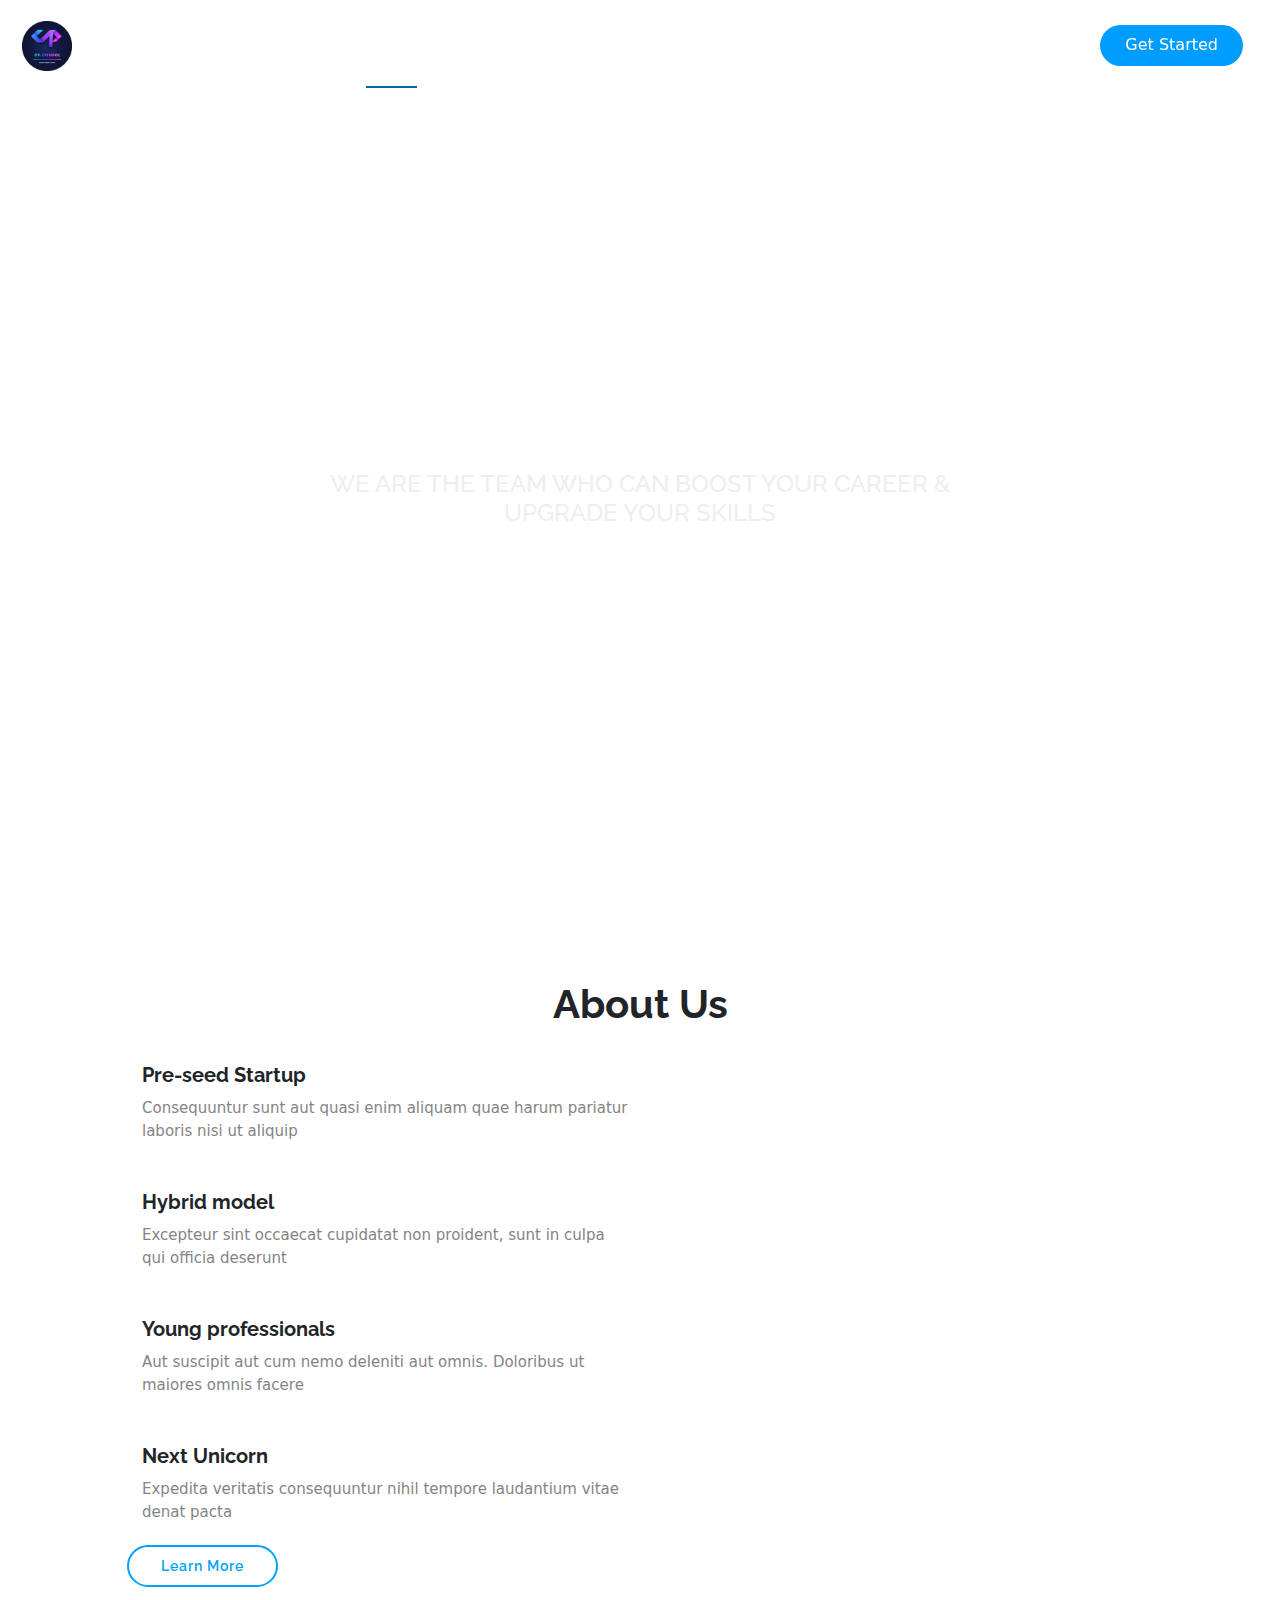
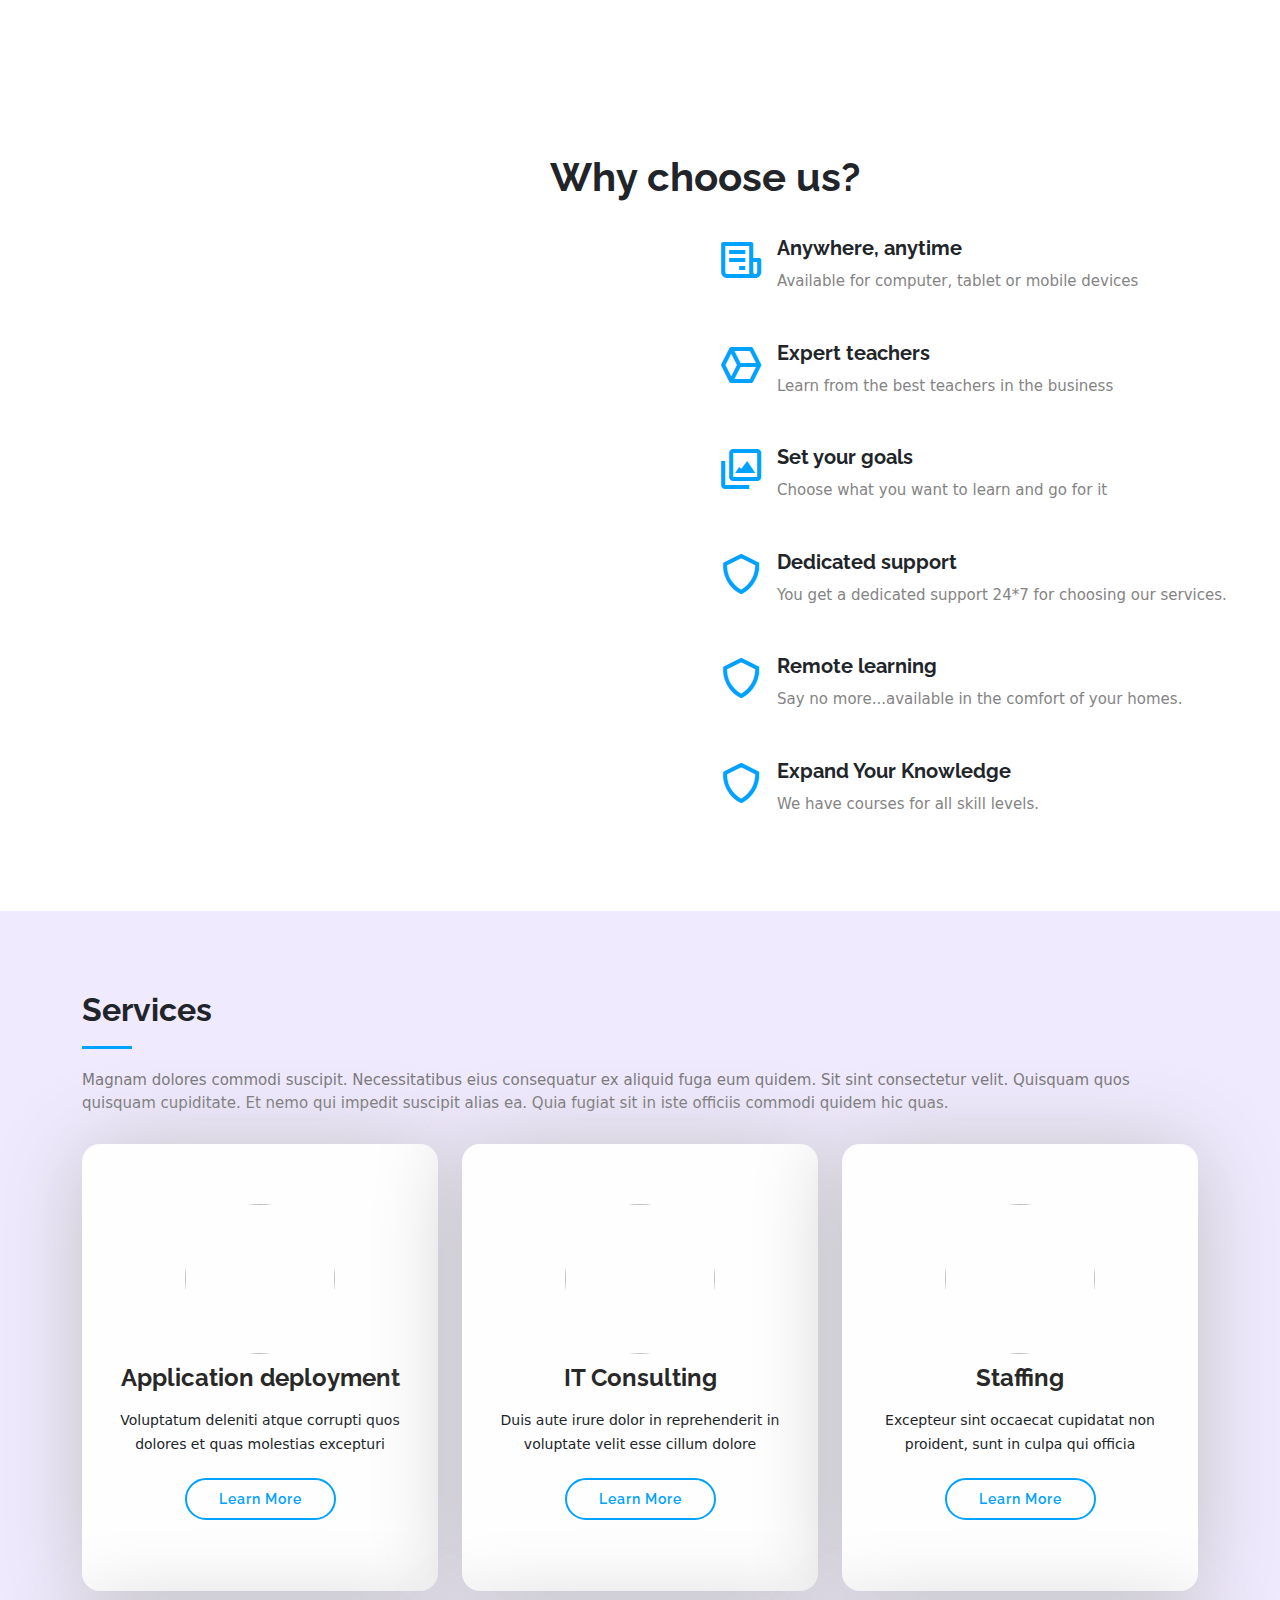
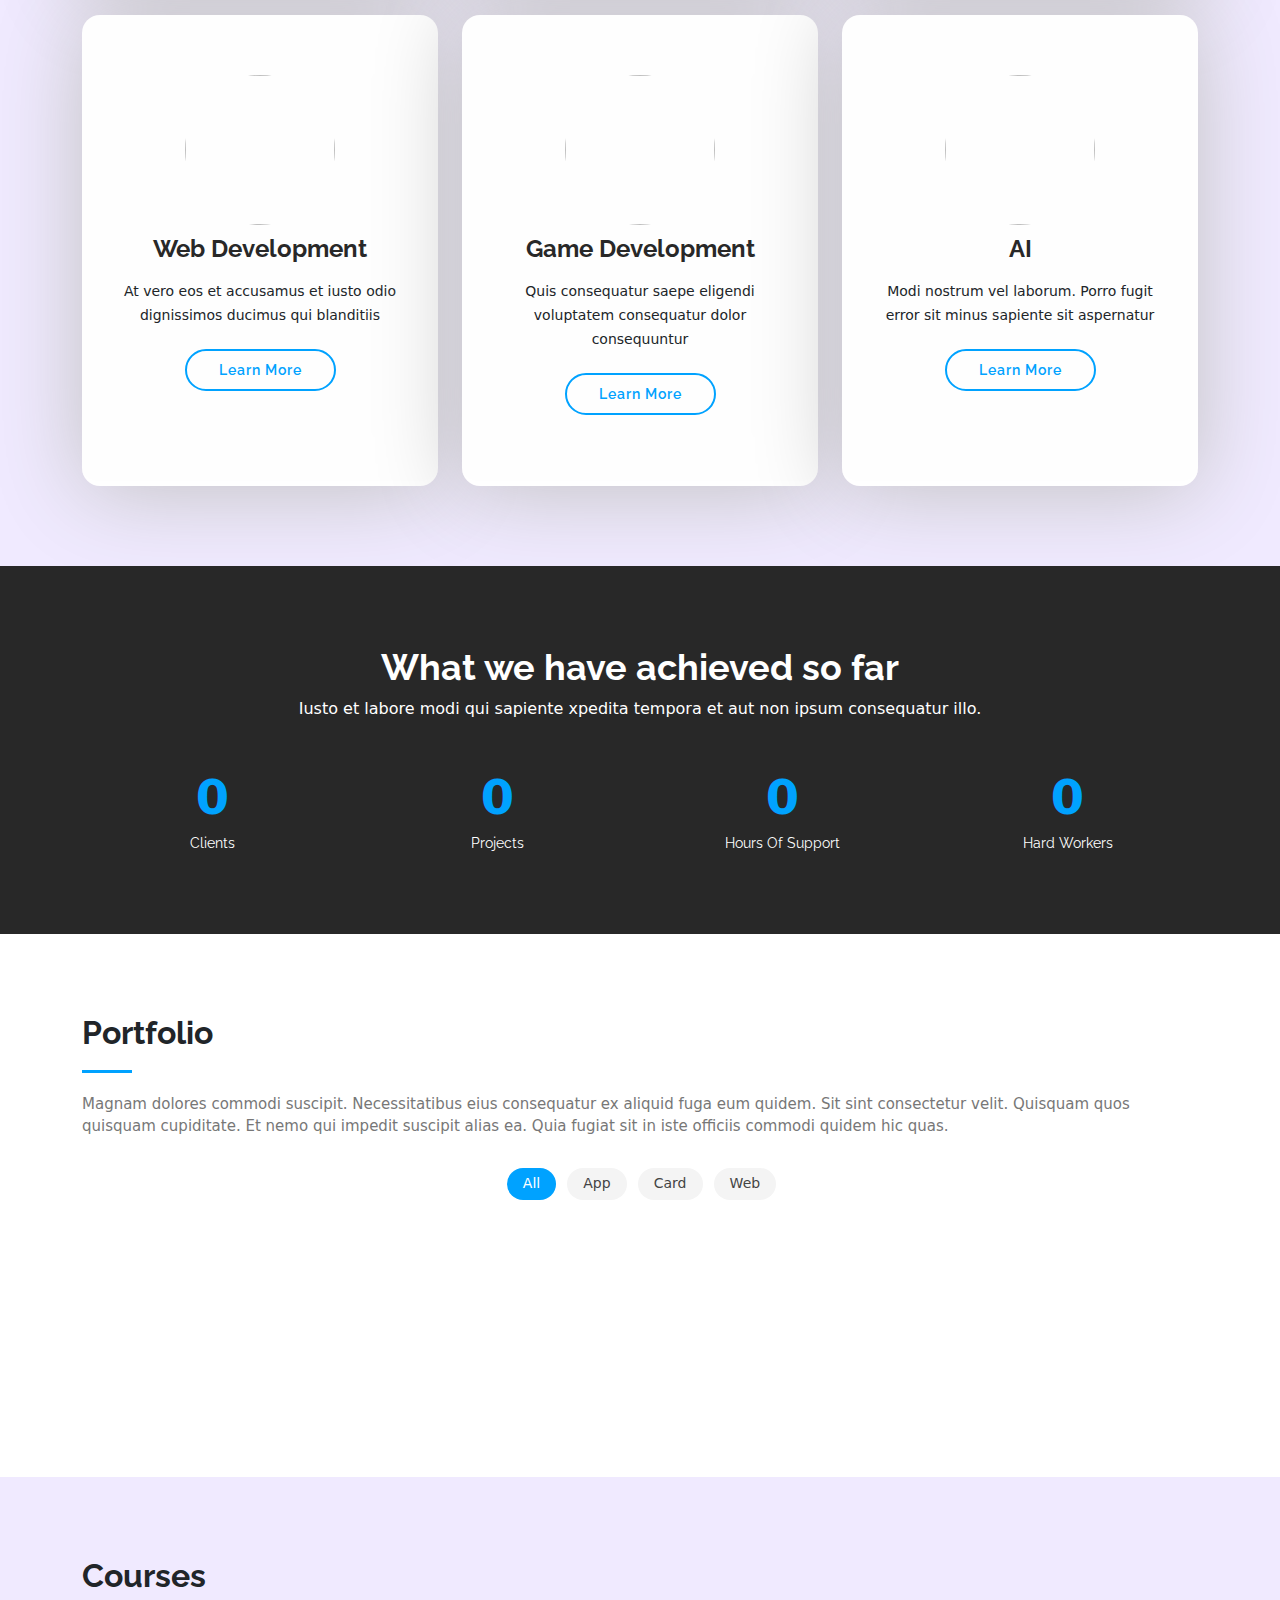
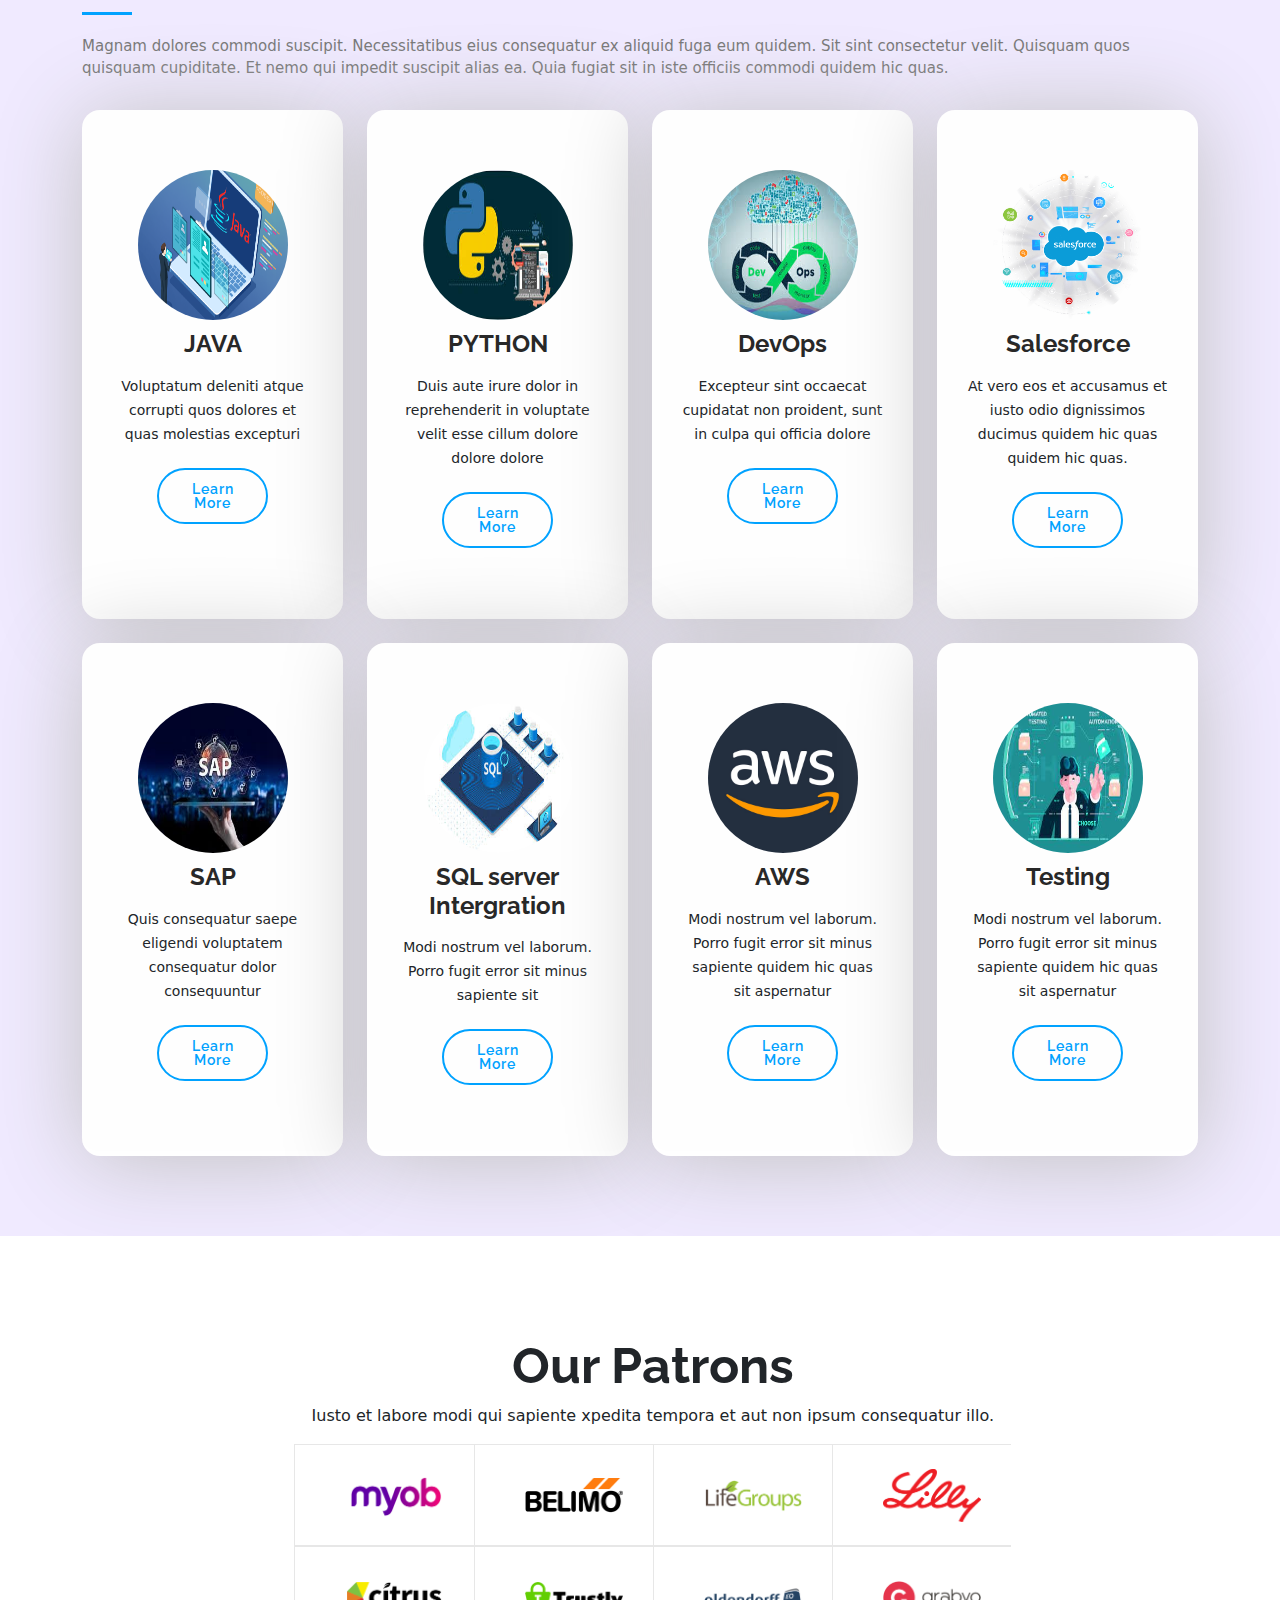
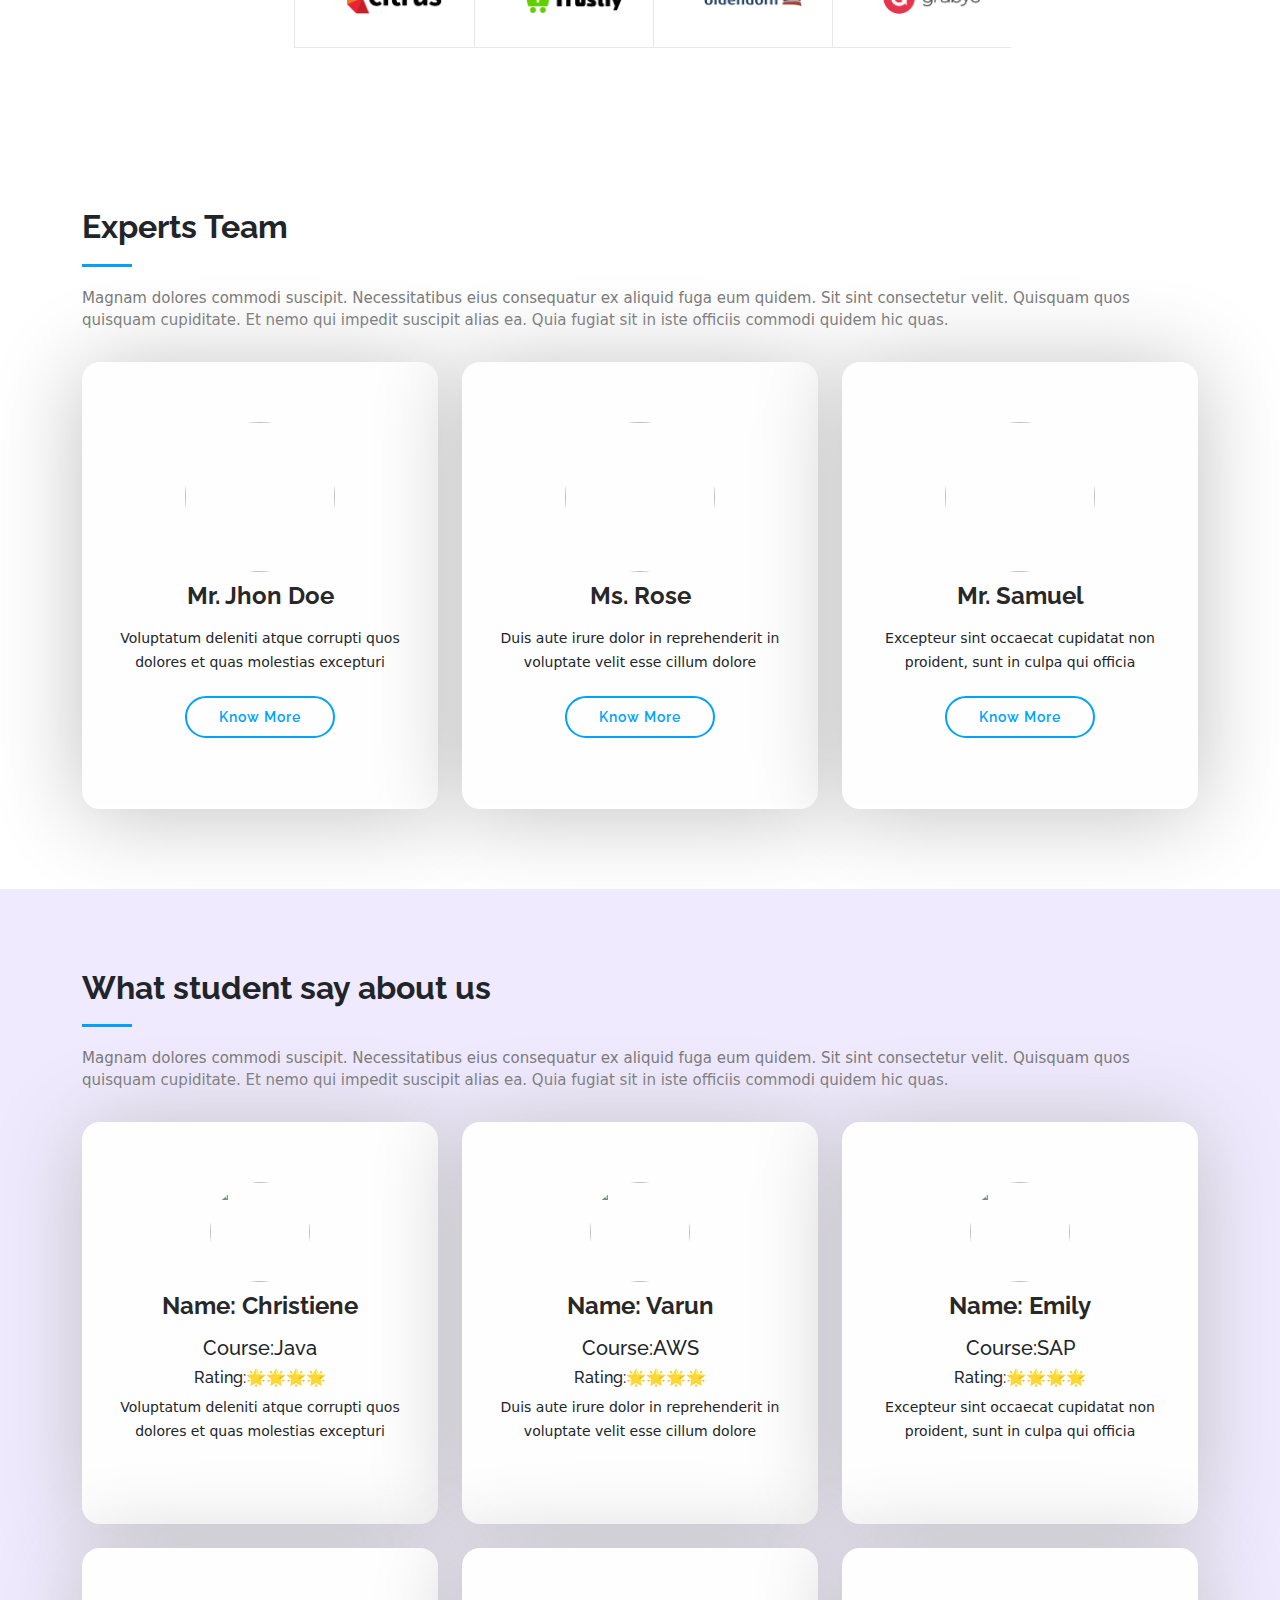
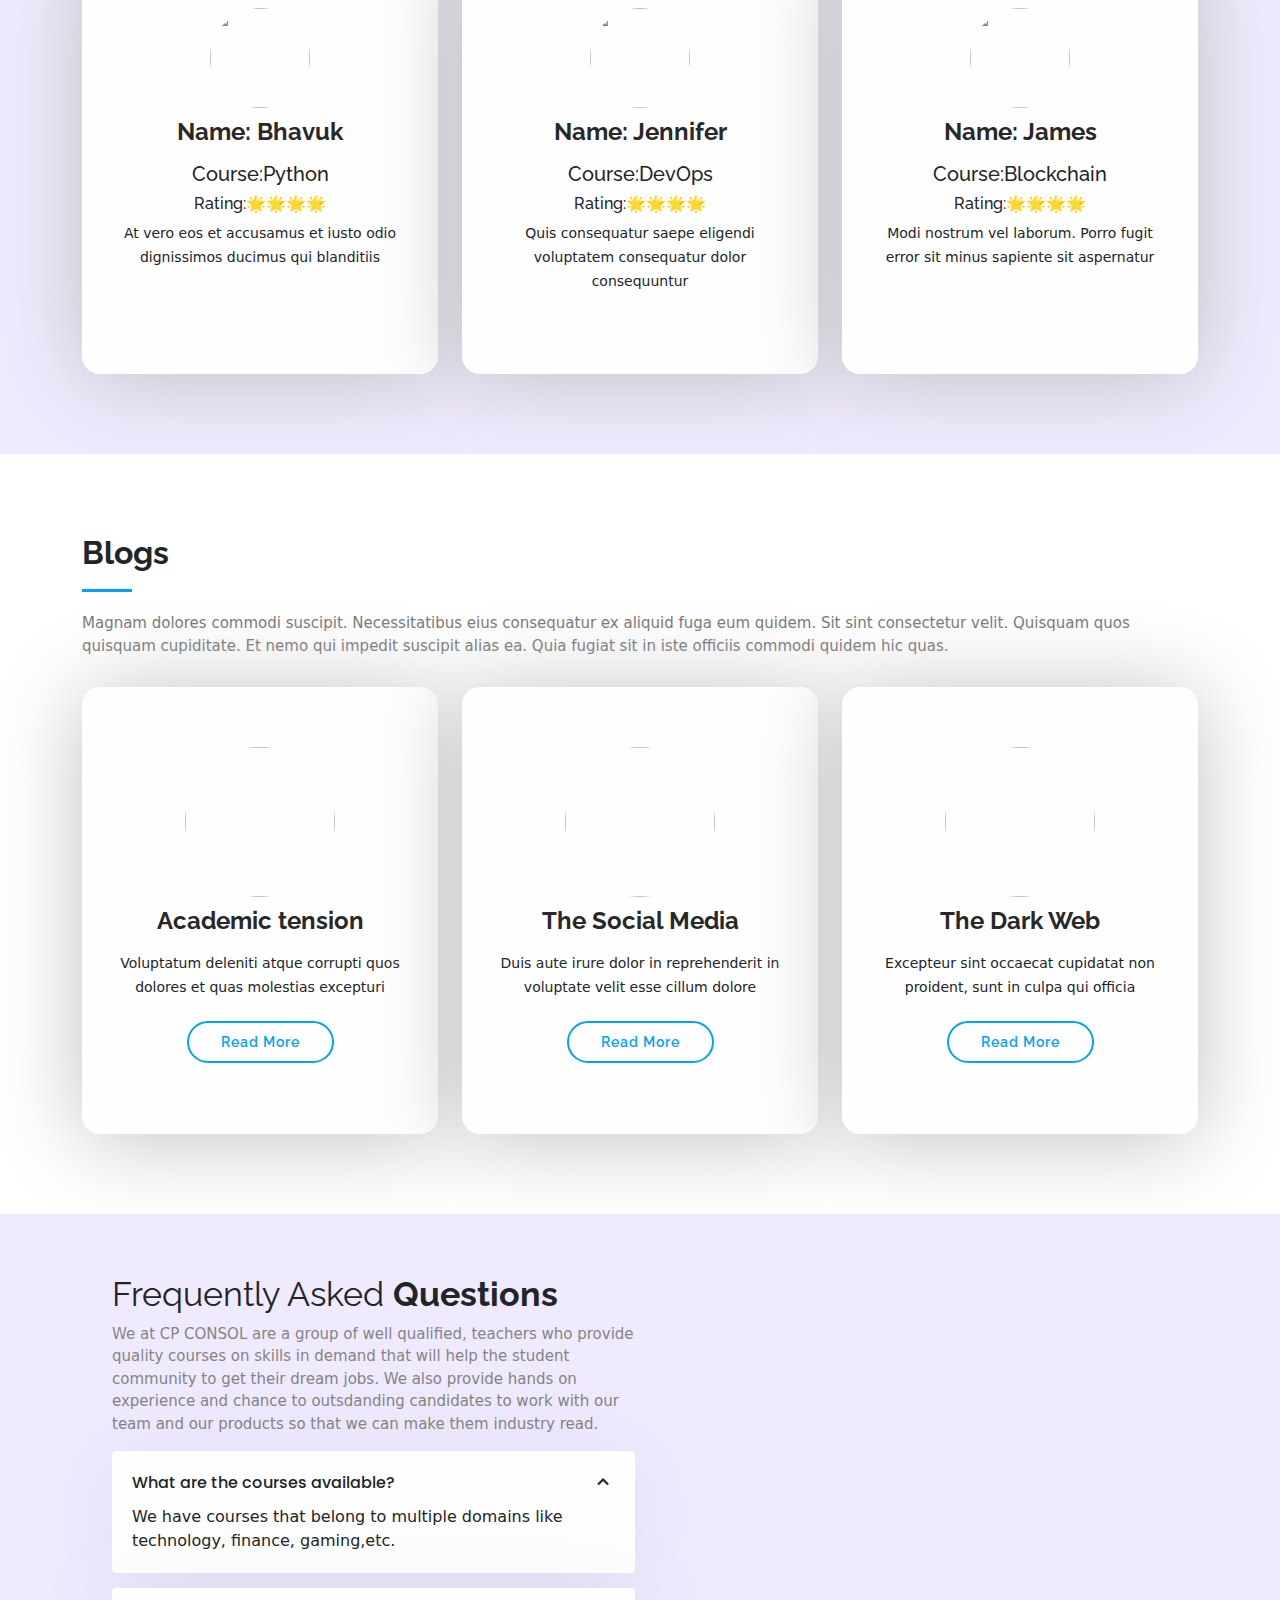
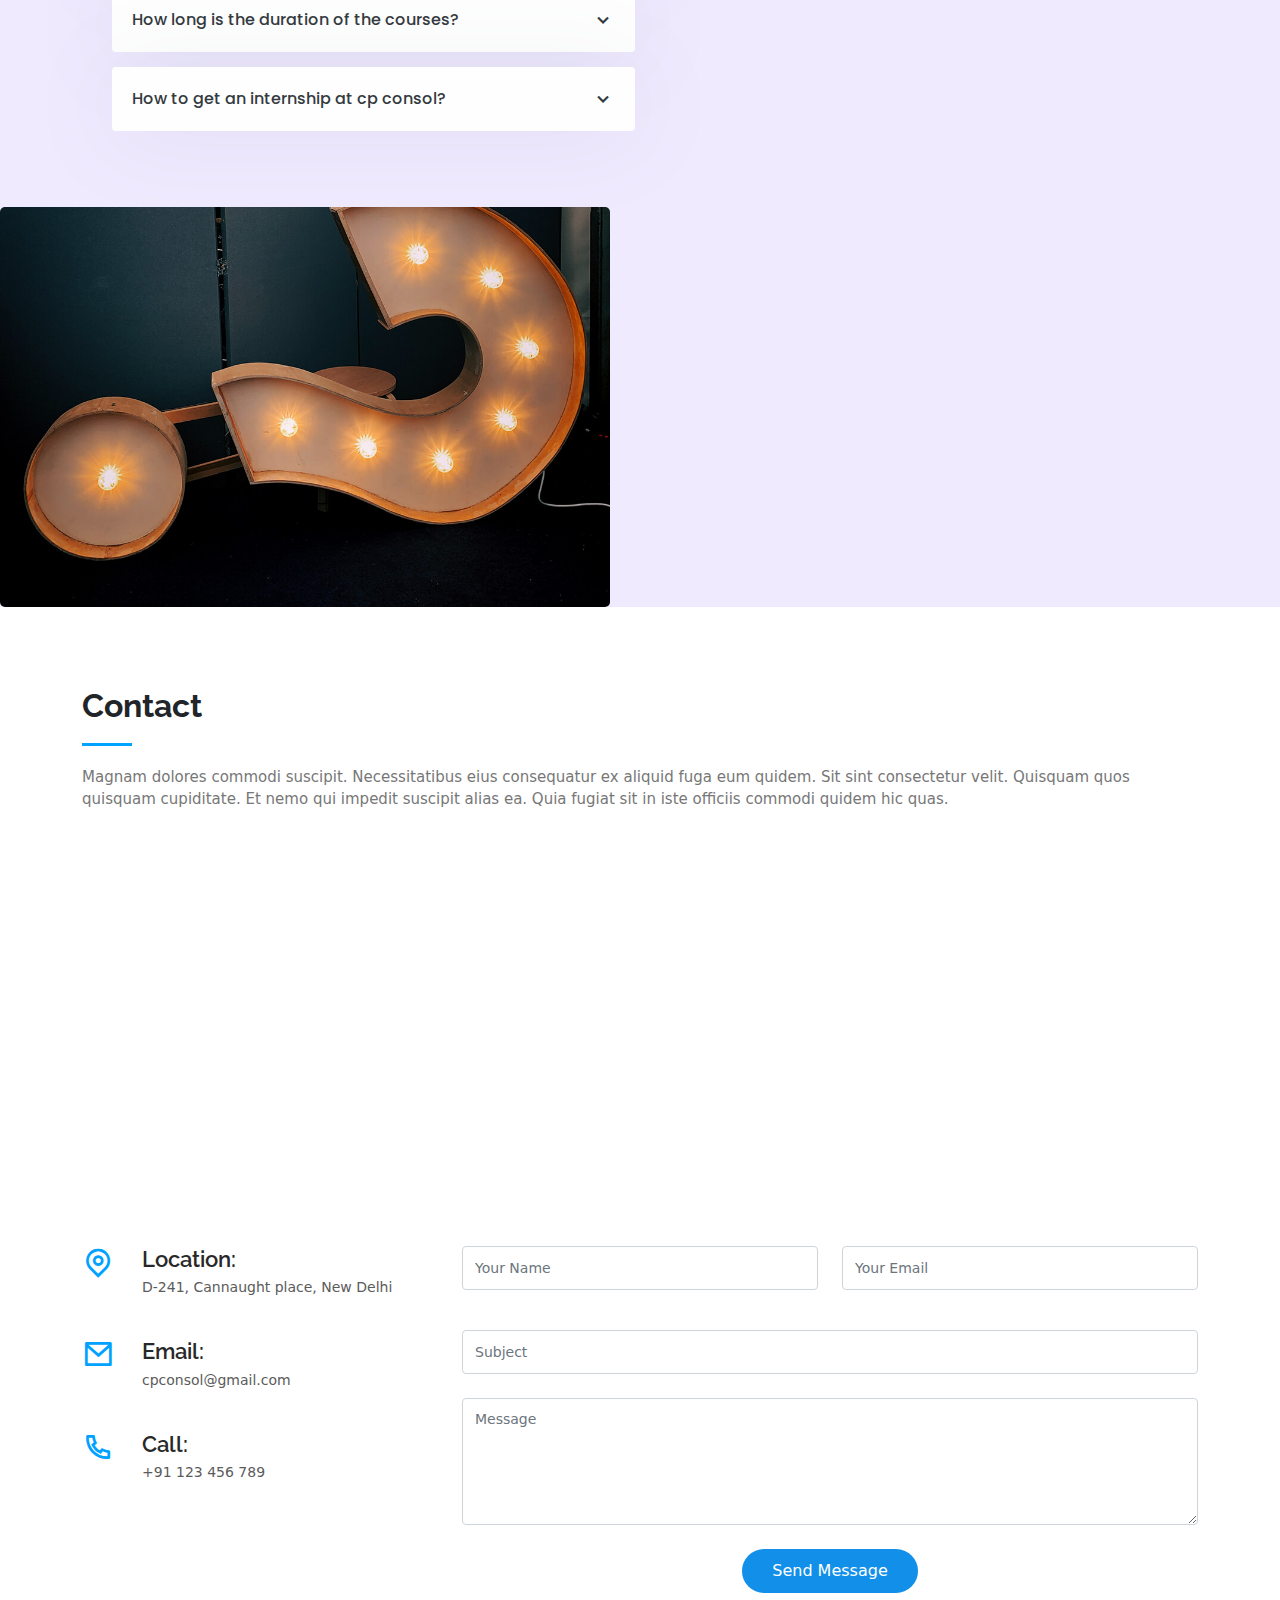
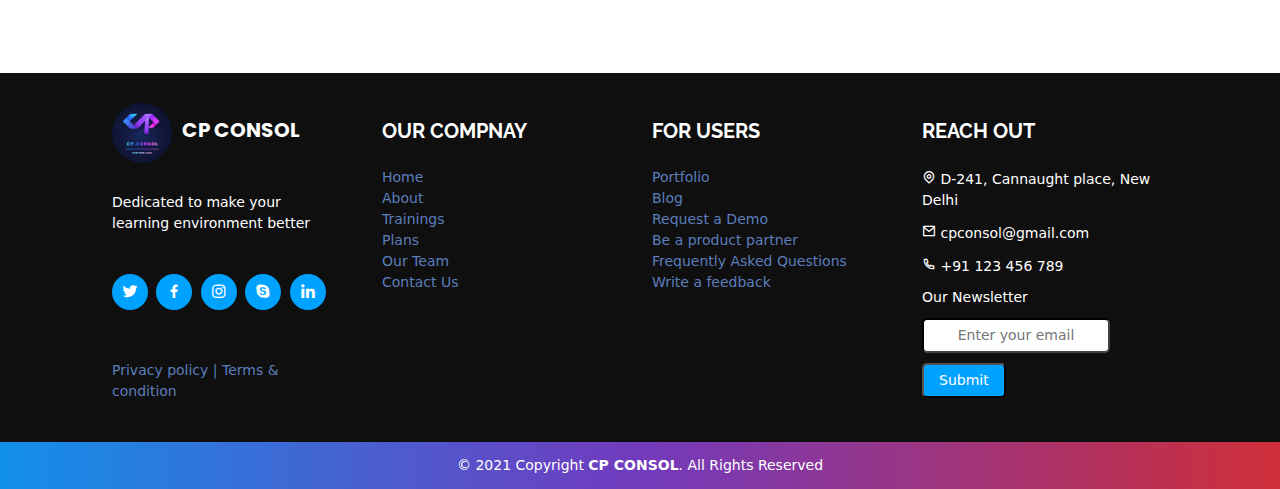
==== commit 2617b8b9: "few changes" ====
--- a/index.html
+++ b/index.html
@@ -213,8 +213,18 @@
               </div>
               <div class="icon-box mt-5">
                 <i class="bx bx-shield"></i>
-                <h4>Succesd</h4>
-                <p>Achieve what you always dreamt of.</p>
+                <h4>Dedicated support</h4>
+                <p>You get a dedicated support 24*7 for choosing our services.</p>
+              </div>
+              <div class="icon-box mt-5">
+                <i class="bx bx-shield"></i>
+                <h4>Remote learning</h4>
+                <p>Say no more...available in the comfort of your homes.</p>
+              </div>
+              <div class="icon-box mt-5">
+                <i class="bx bx-shield"></i>
+                <h4>Expand Your Knowledge</h4>
+                <p>We have courses for all skill levels.</p>
               </div>
             </div>
           </div>
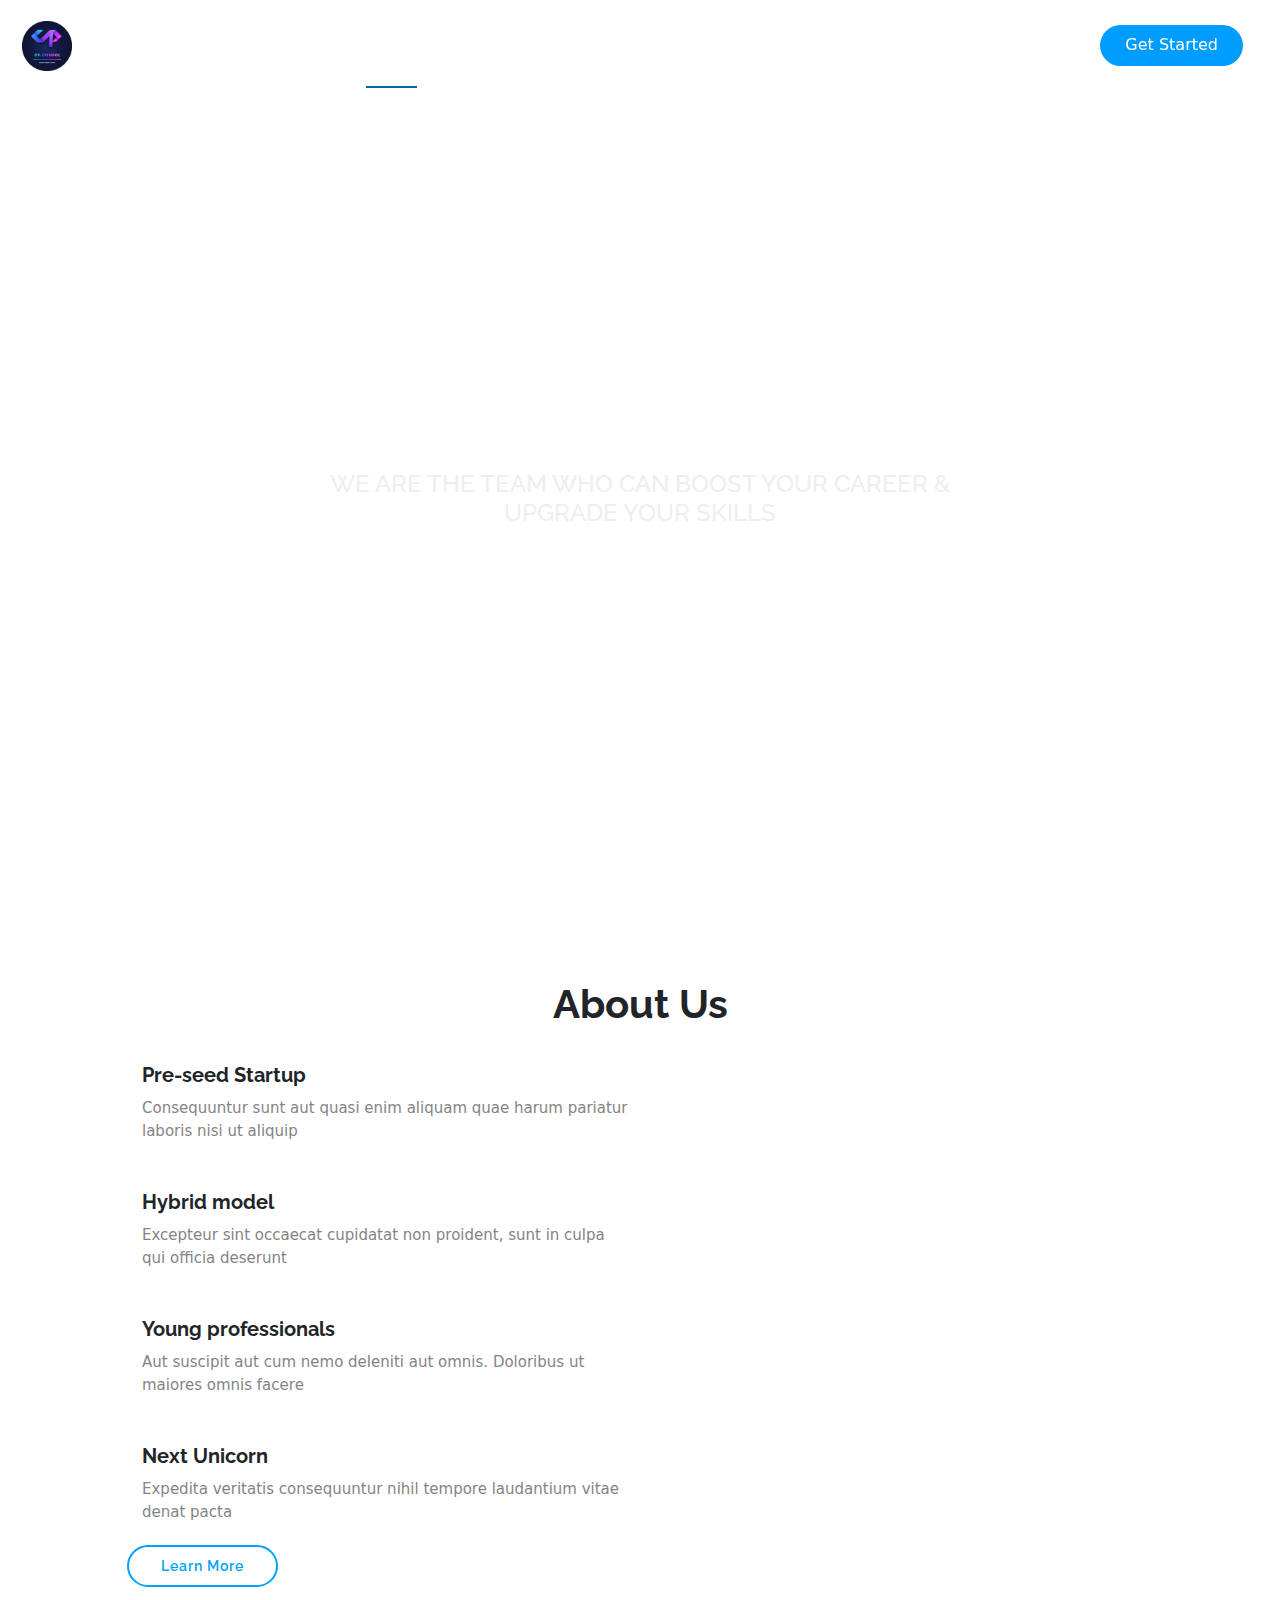
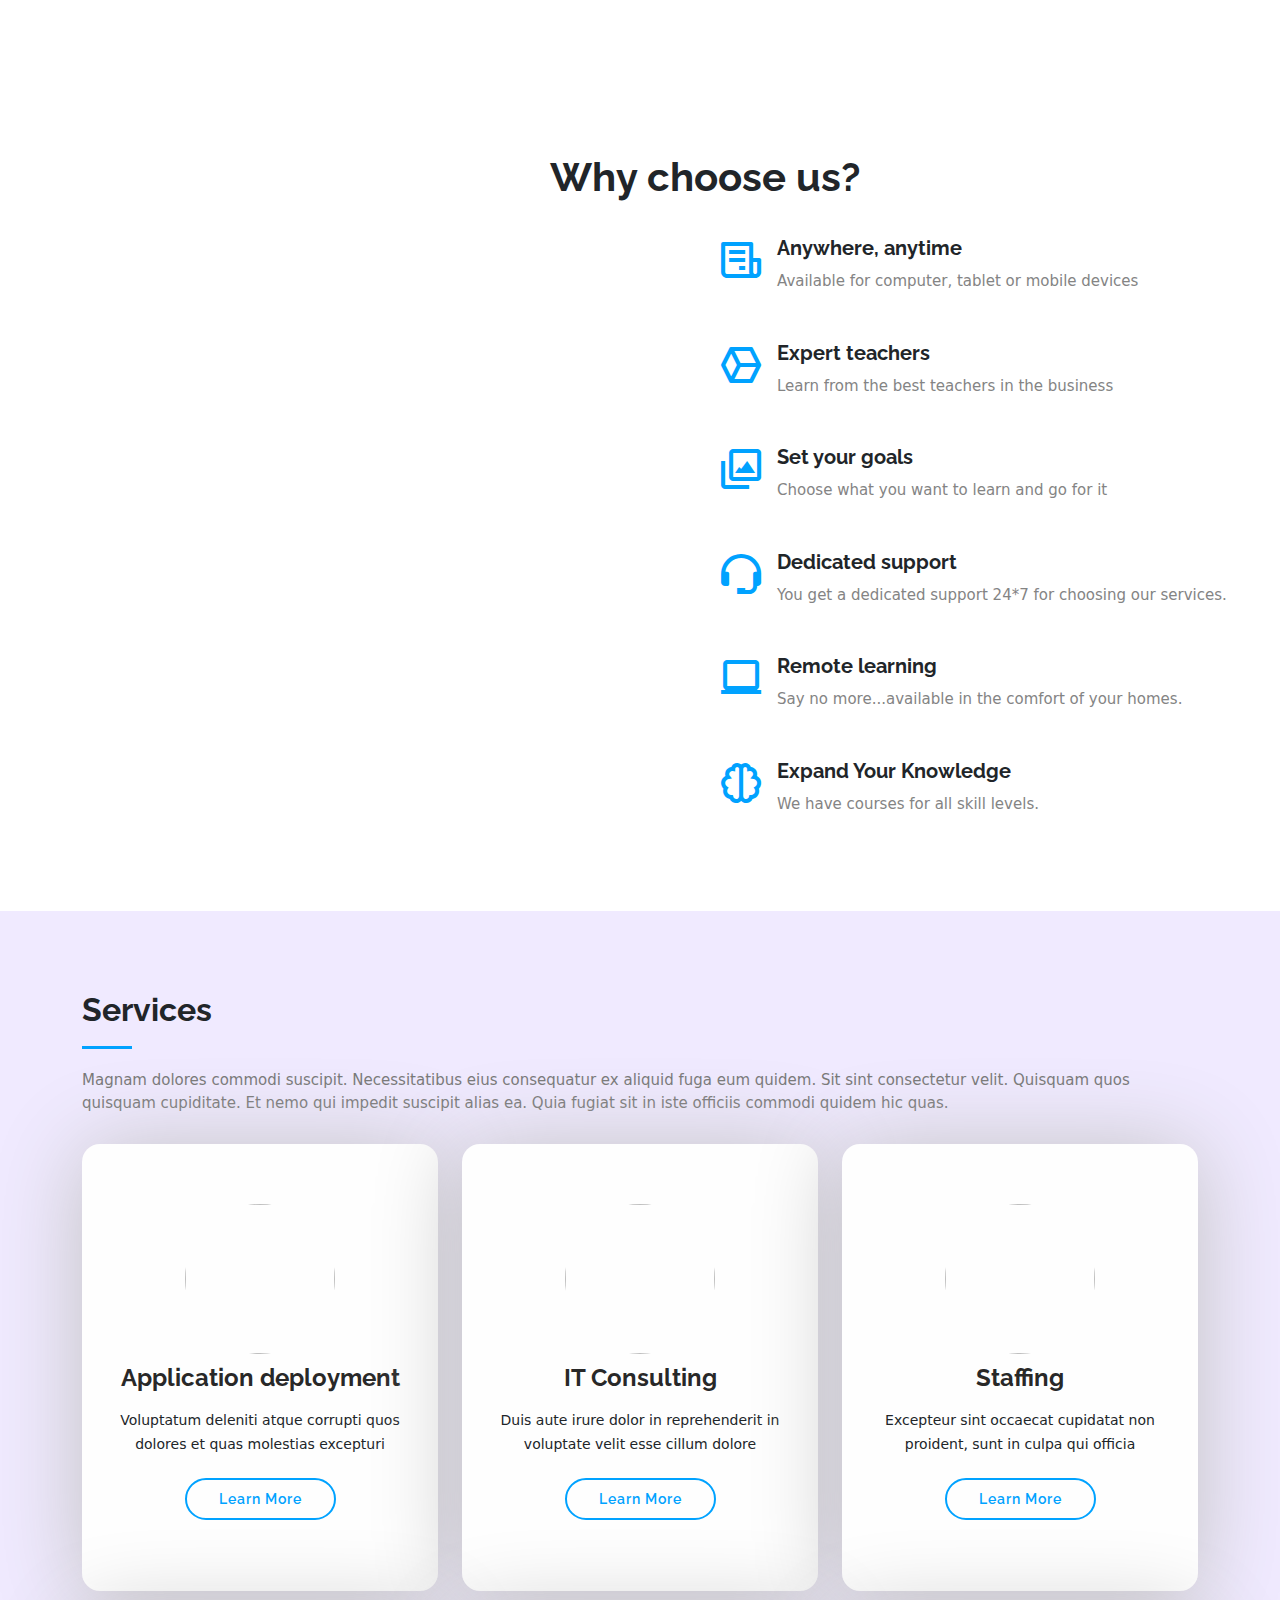
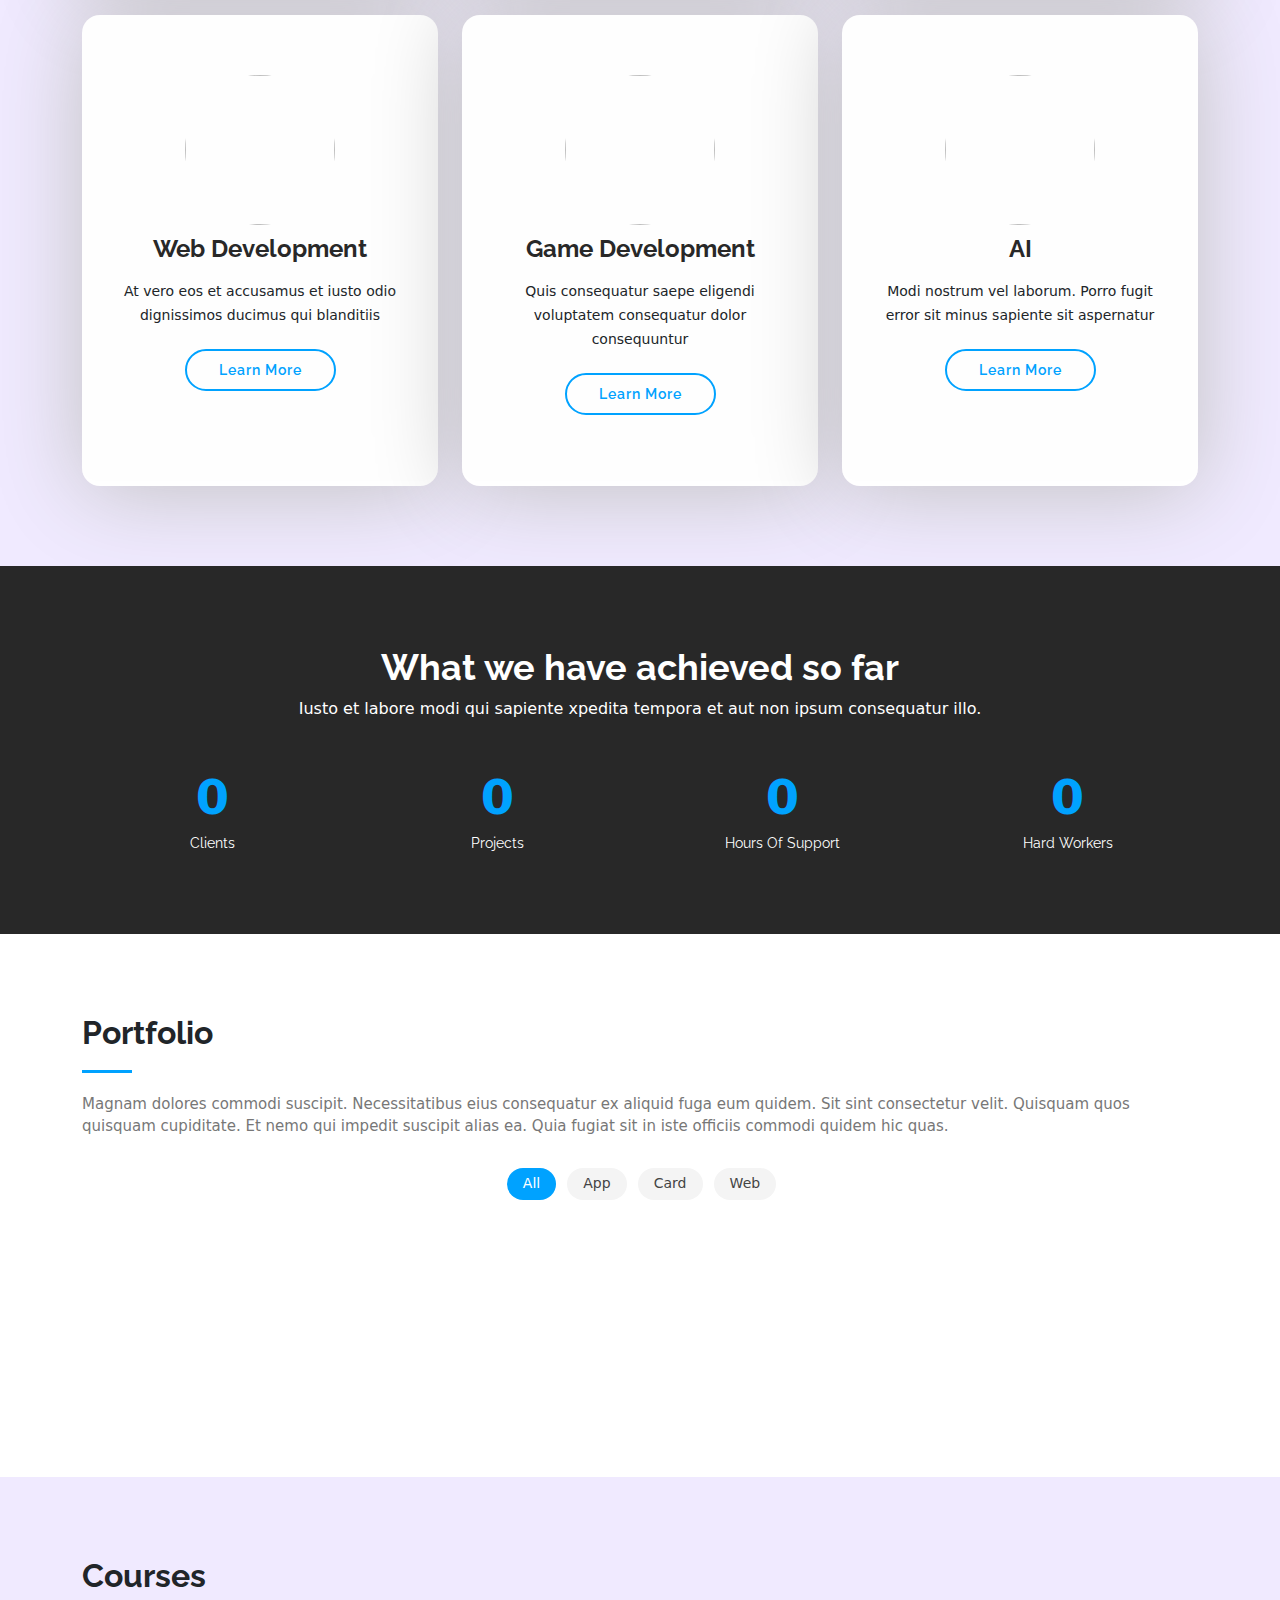
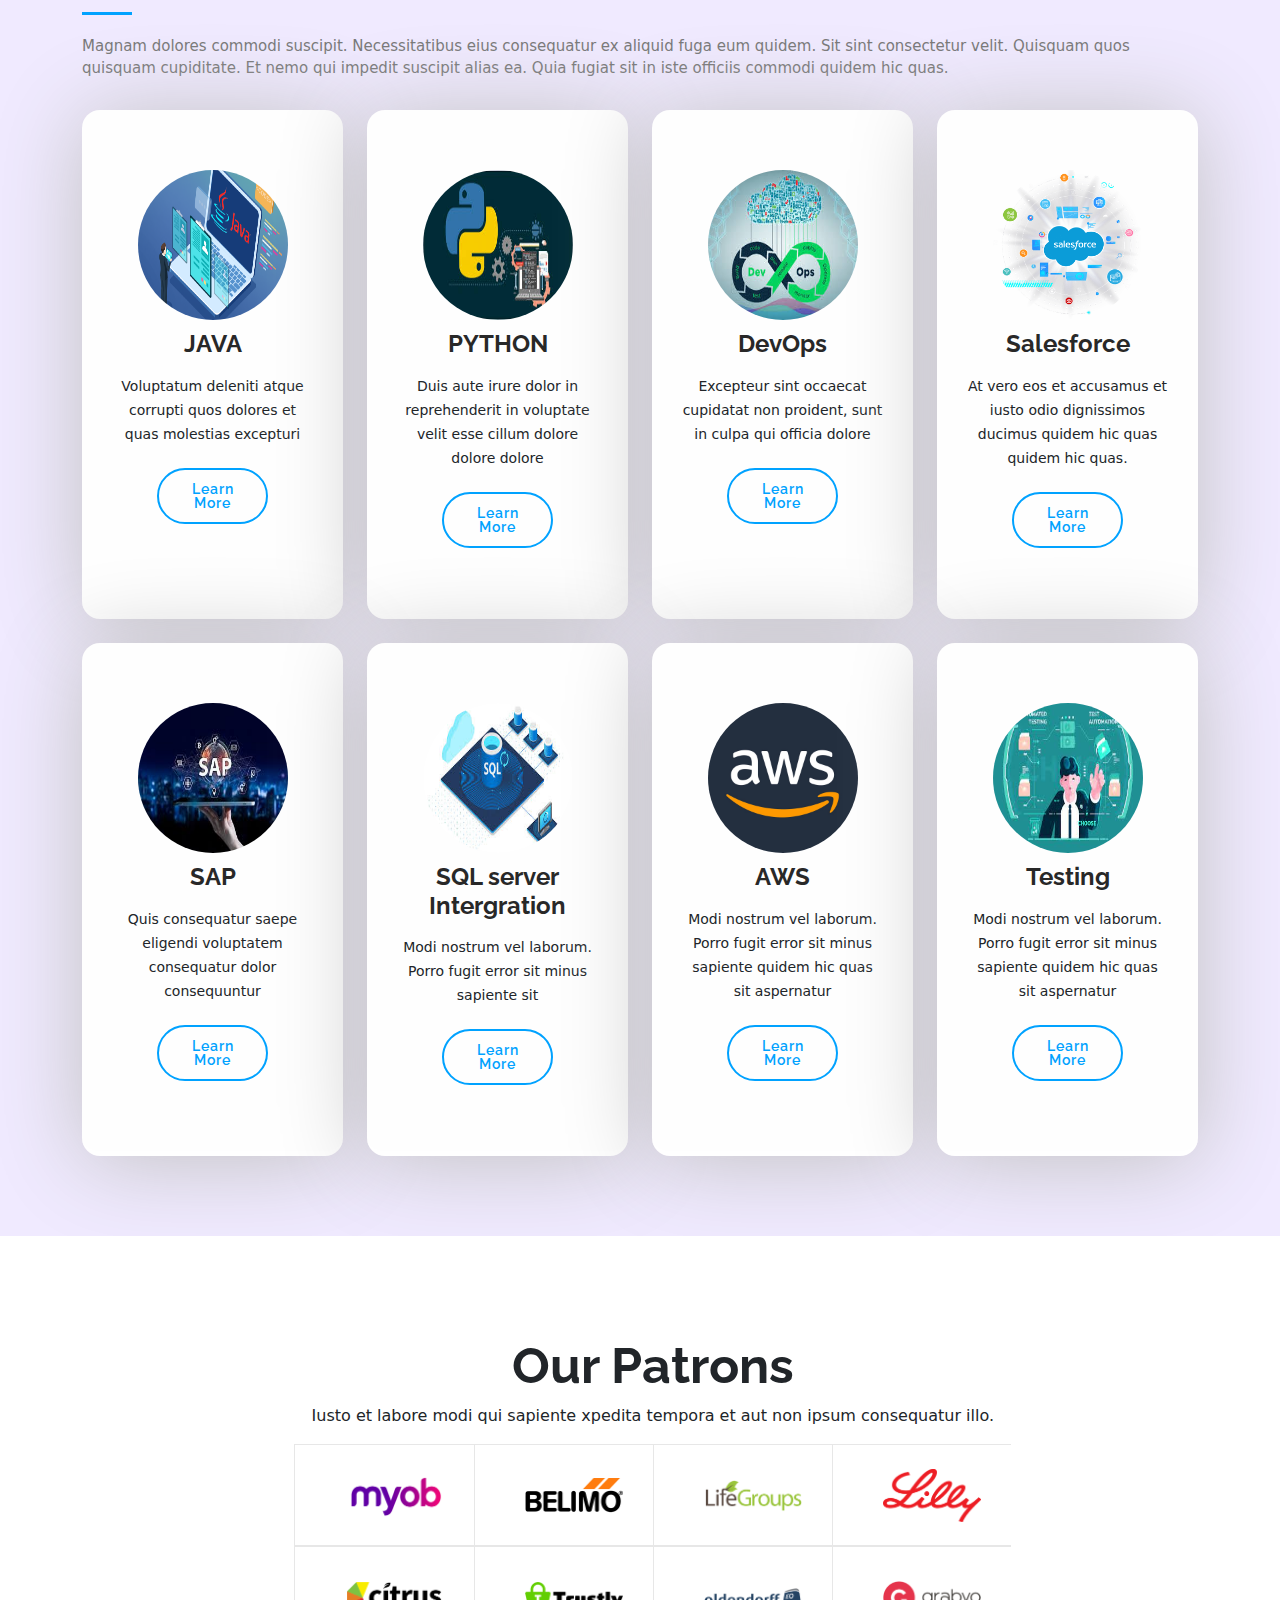
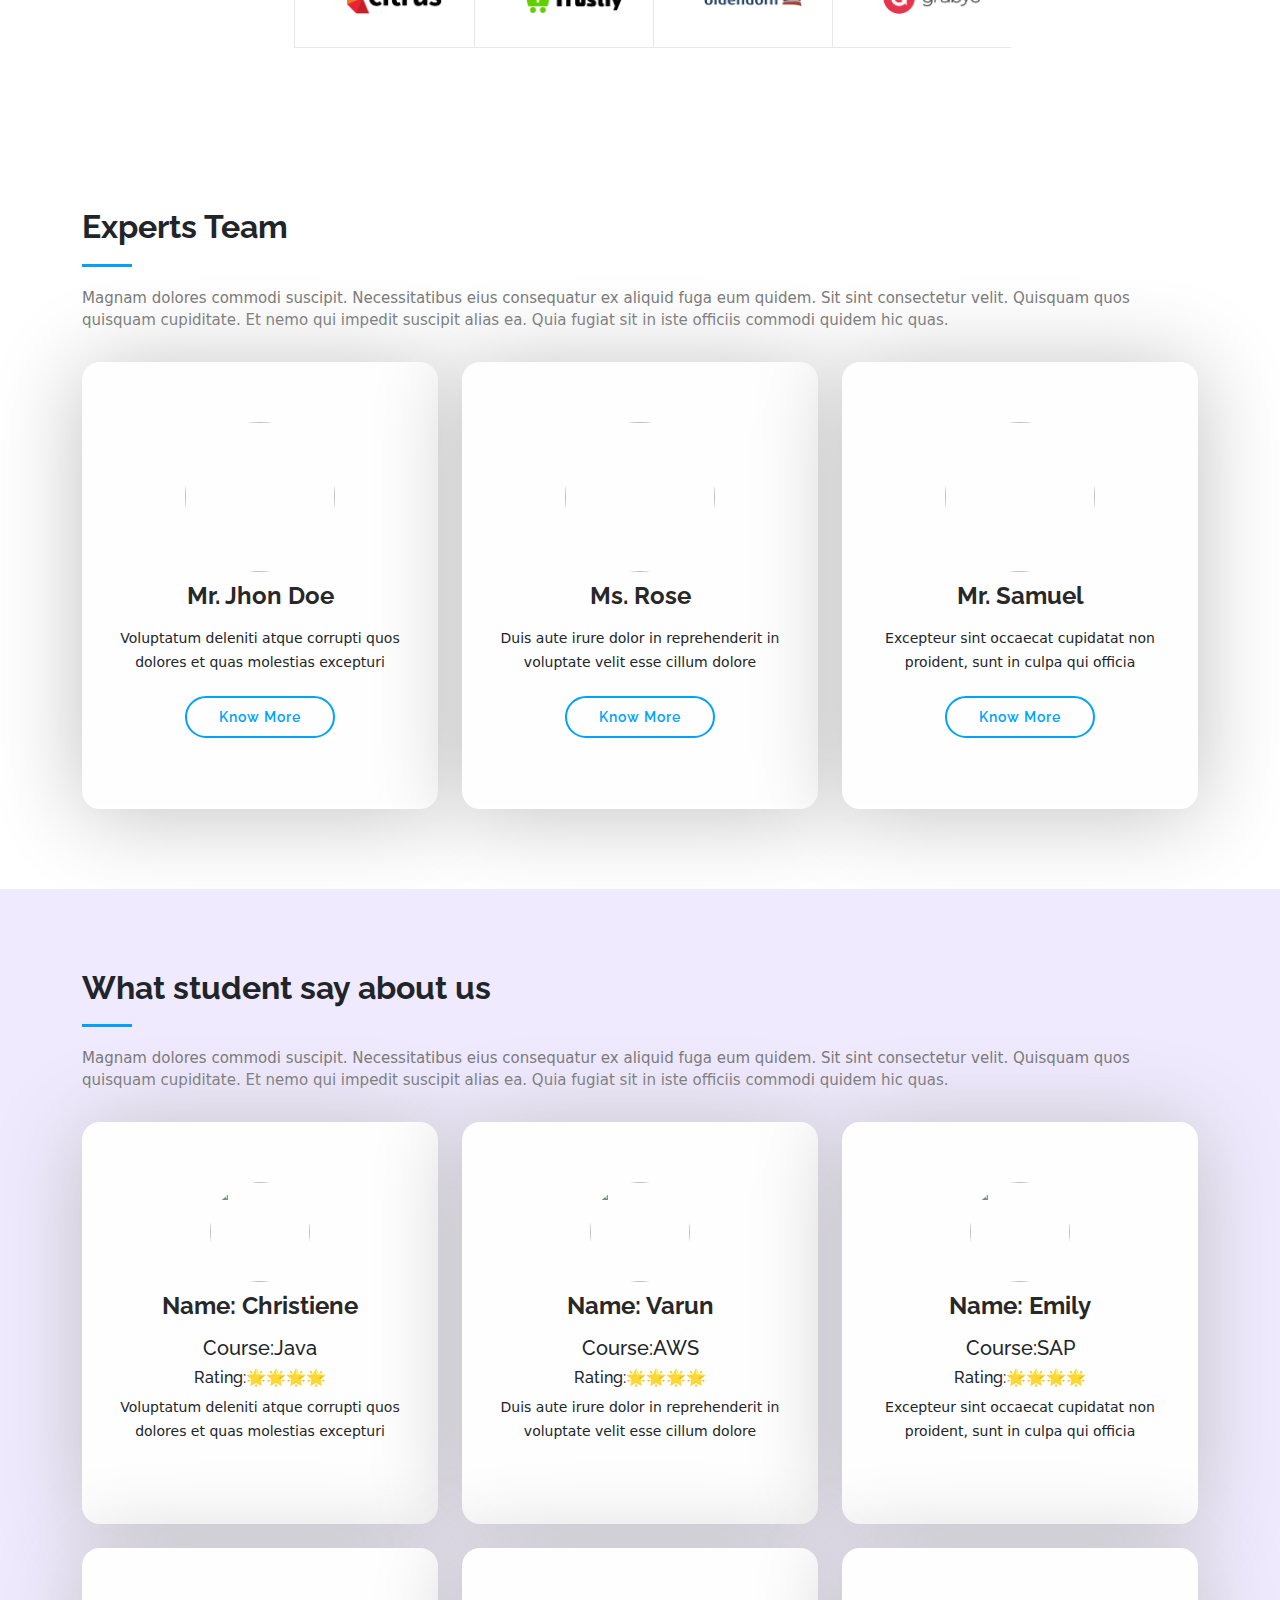
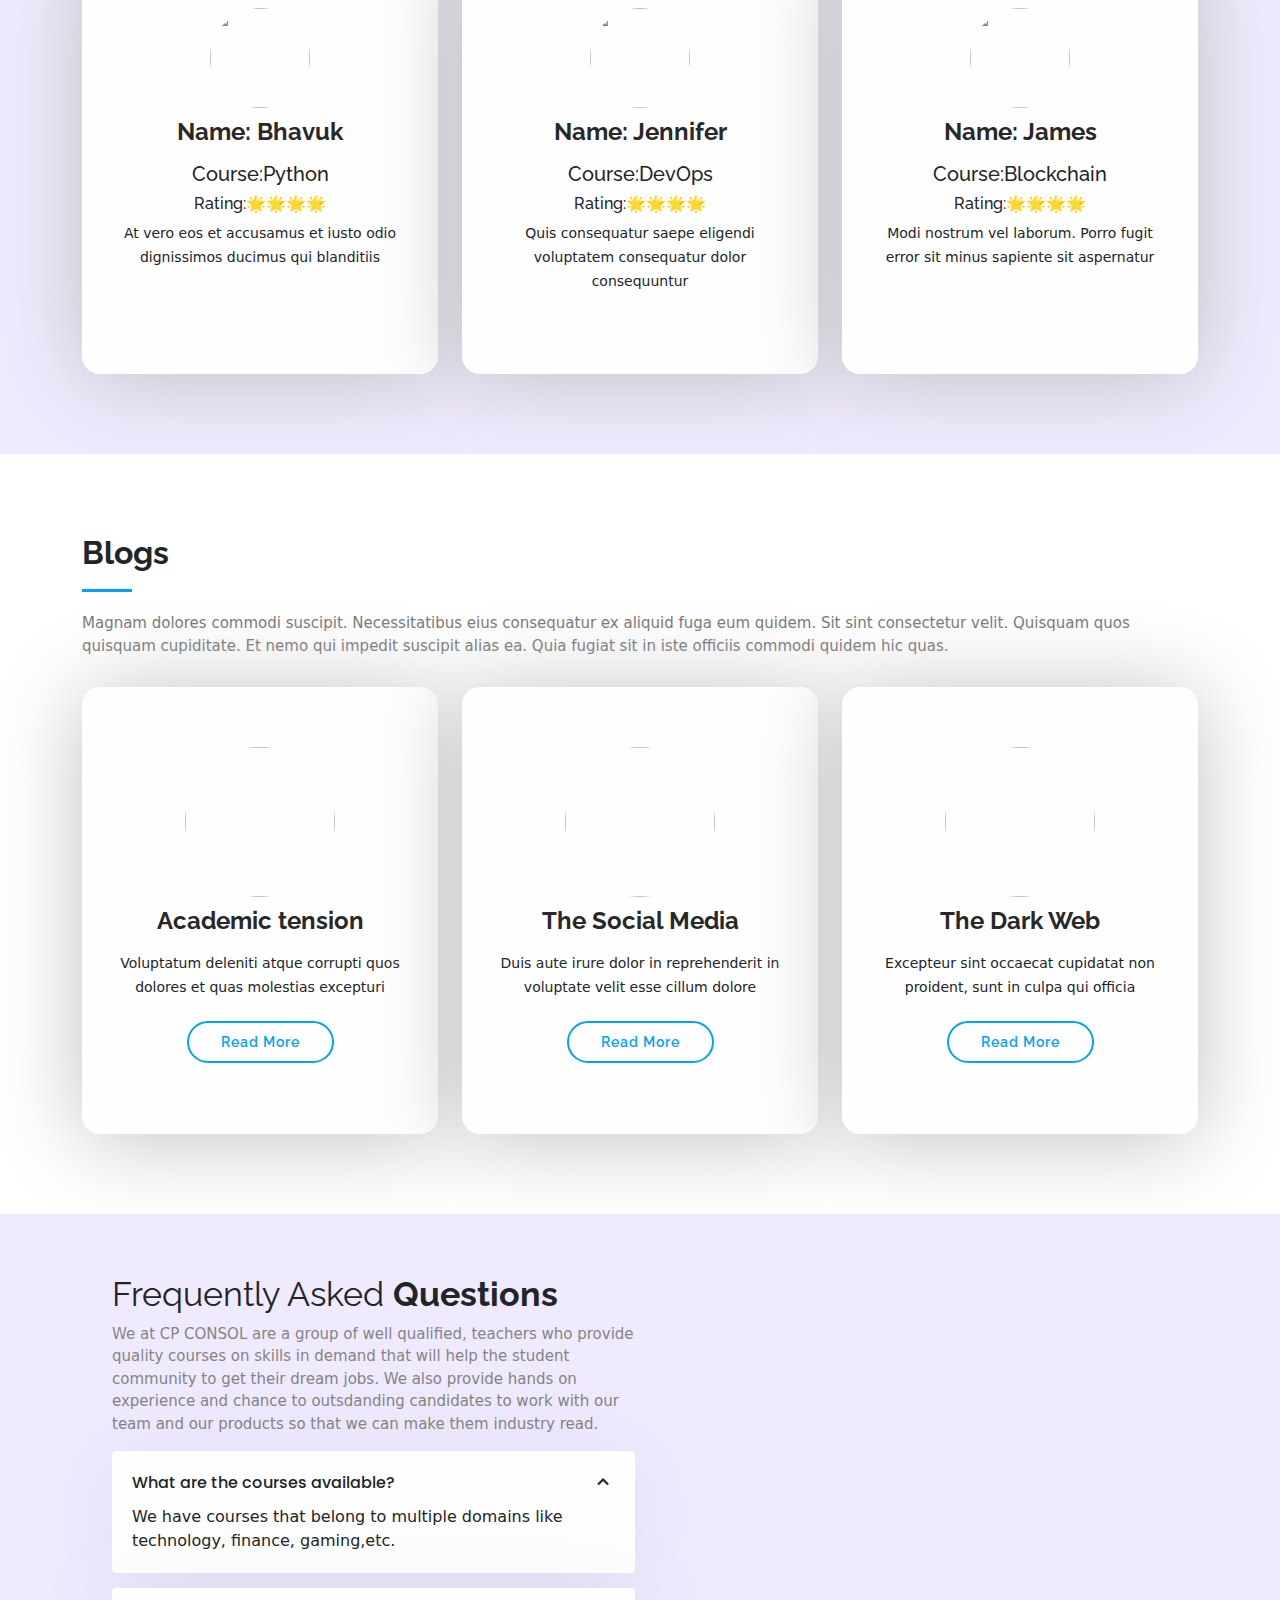
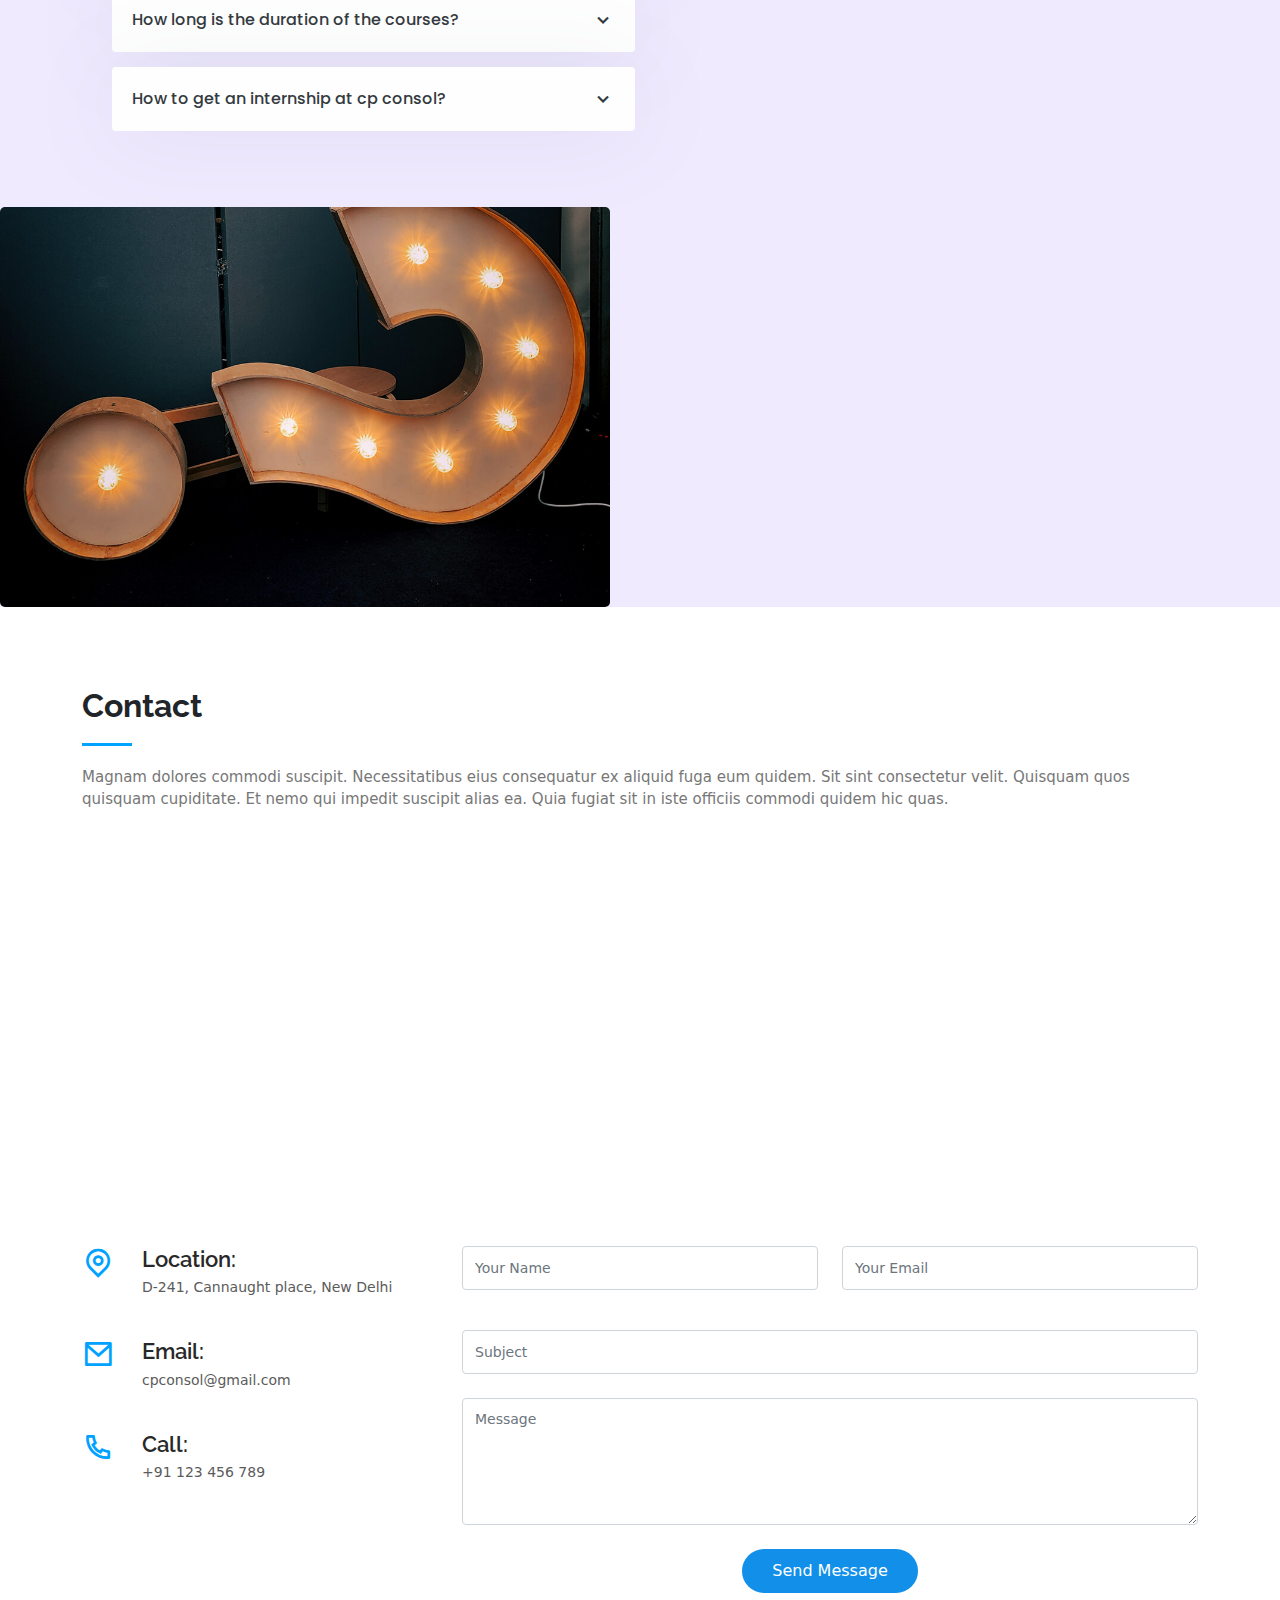
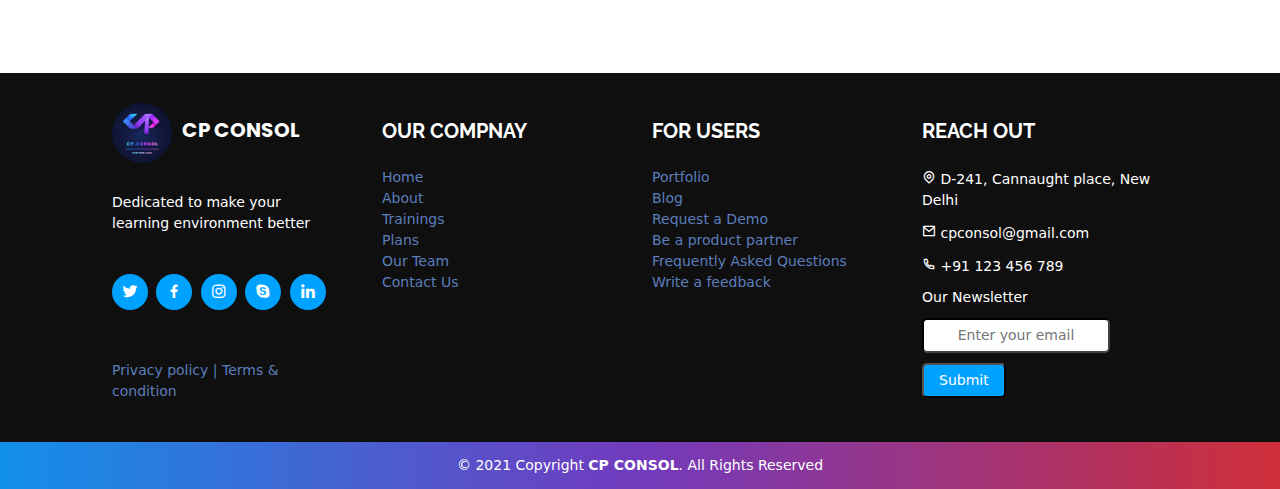
==== commit df816938: "more changes" ====
--- a/index.html
+++ b/index.html
@@ -212,17 +212,17 @@
                 <p>Choose what you want to learn and go for it</p>
               </div>
               <div class="icon-box mt-5">
-                <i class="bx bx-shield"></i>
+                <i class="bx bx-support"></i>
                 <h4>Dedicated support</h4>
                 <p>You get a dedicated support 24*7 for choosing our services.</p>
               </div>
               <div class="icon-box mt-5">
-                <i class="bx bx-shield"></i>
+                <i class="bx bx-laptop"></i>
                 <h4>Remote learning</h4>
                 <p>Say no more...available in the comfort of your homes.</p>
               </div>
               <div class="icon-box mt-5">
-                <i class="bx bx-shield"></i>
+                <i class="bx bx-brain"></i>
                 <h4>Expand Your Knowledge</h4>
                 <p>We have courses for all skill levels.</p>
               </div>
